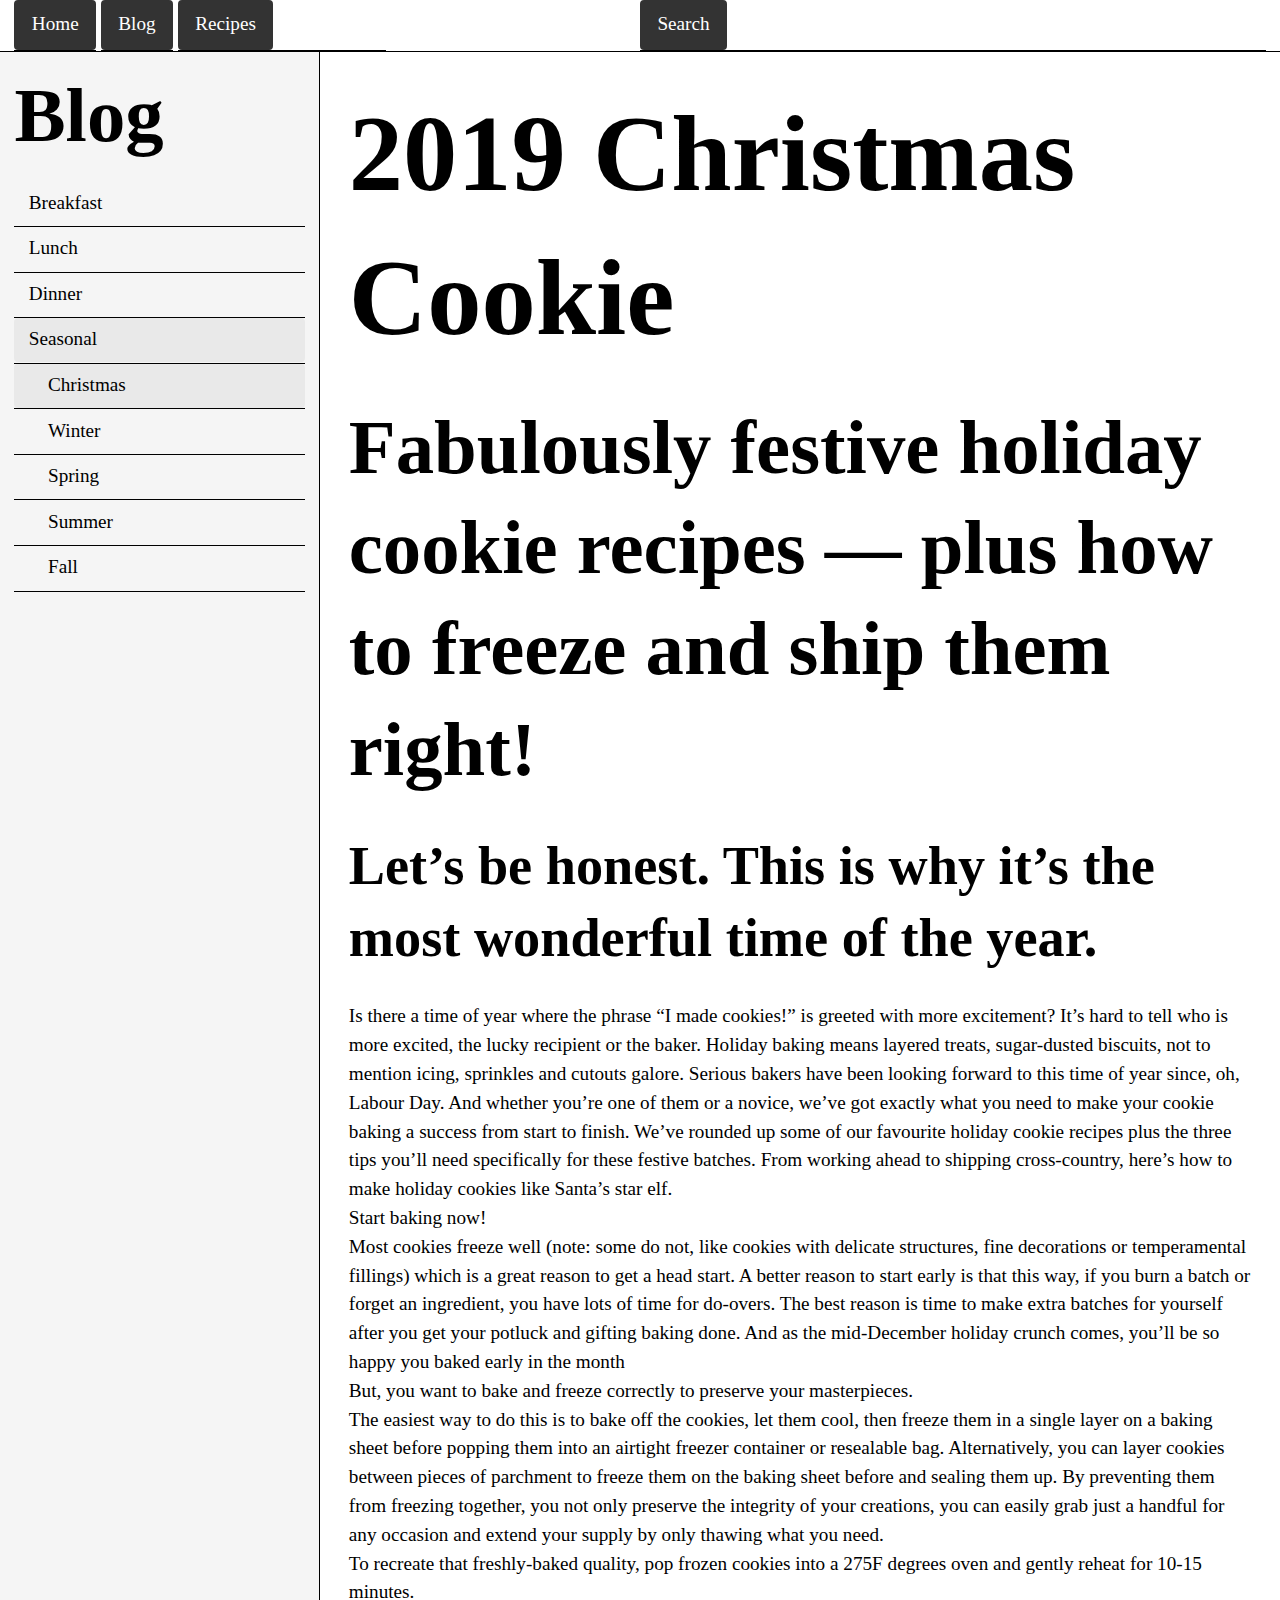
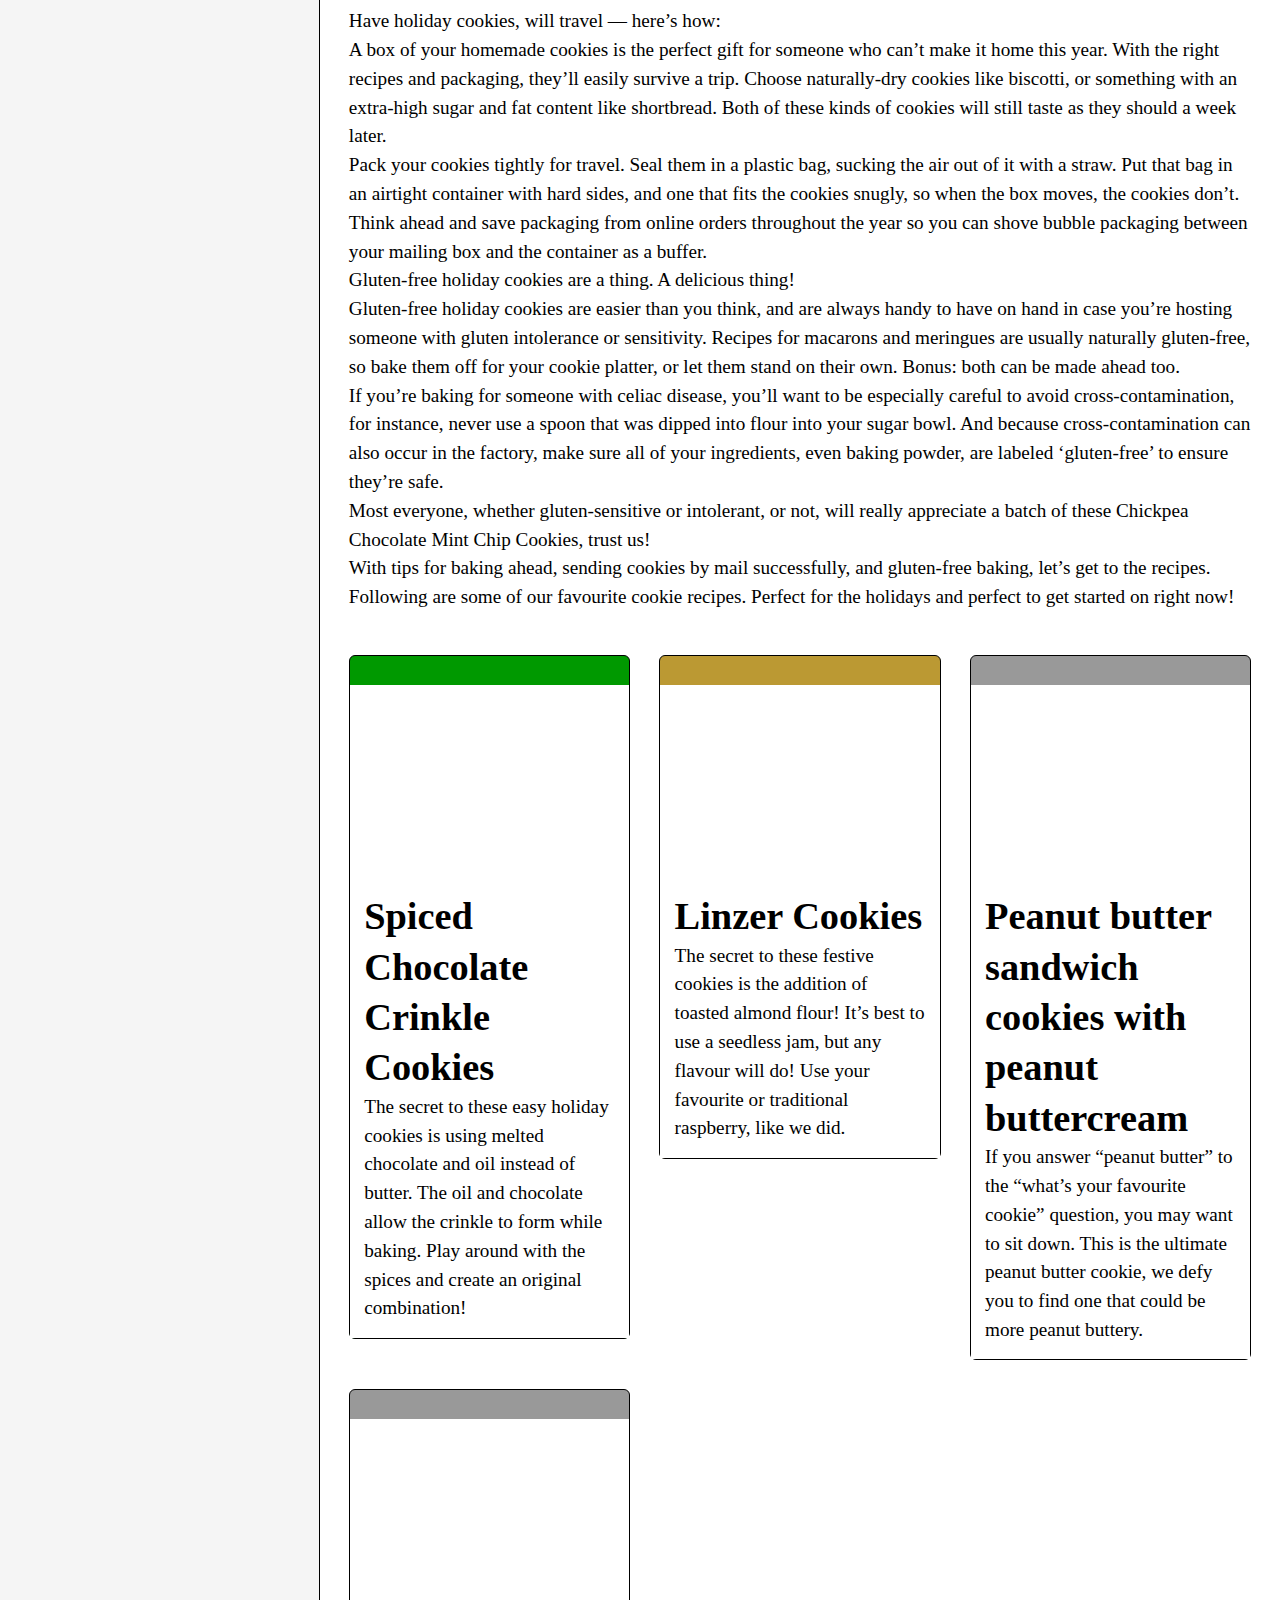
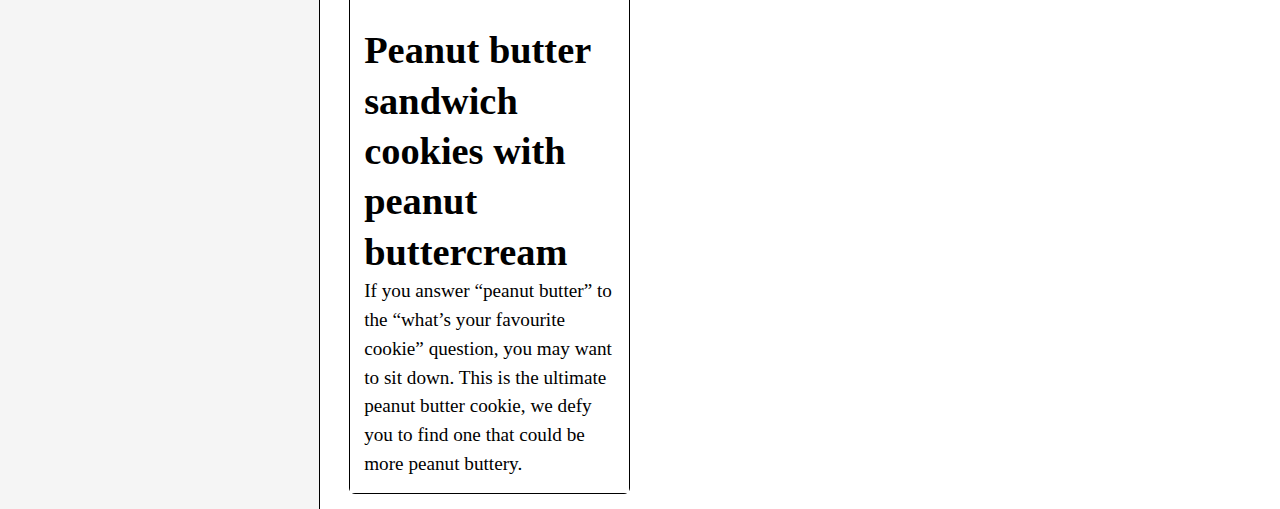
==== index.html @ 5e2e0b7c "Create base css and html" ====
<!DOCTYPE html>
<html lang="en" dir="ltr">
<head>
  <meta charset="utf-8">
  <title>The Ultimate Cooking How To Guide for Dummies v.3</title>
  <meta name="viewport" content="width=device-width,initial-scale=1">
  <link href="css/modules.css" rel="stylesheet">
  <link href="css/grid.css" rel="stylesheet">
  <link href="css/type.css" rel="stylesheet">
  <link href="css/main.css" rel="stylesheet">
</head>
<body>

  <header>
    <nav class="gutter-1-2">
      <div class="grid">
        <ul class="unit l-1-2 list-group list-group-inline push-none">
          <li class="home"><a href="#" class="btn">Home</a></li>
          <li class="blog"><a href="#" class="btn">Blog</a></li>
          <li class="unit l-1-3 recipes"><a href="#" class="btn">Recipes</a></li>
        </ul>
        <ul class="unit list-group l-1-2 push-none">
          <li><a href="#" class="btn">Search</a></li>
        </ul>
      </div>
    </nav>
  </header>

  <main>
    <div class="grid">
      <div class="unit m-1-4 l-1-4 side-Nav">
        <h2 class="island-1-2 push-none">Blog</h2>
        <ol class="gutter-1-2 list-group">
          <li class=""><a href="#" class="btn btn-ghost">Breakfast</a></li>
          <li class=""><a href="#" class="btn btn-ghost">Lunch</a></li>
          <li class=""><a href="#" class="btn btn-ghost">Dinner</a></li>
          <li class=""><a href="#" class="btn btn-ghost selected">Seasonal</a></li>
          <li class="no-line"><ol class="list-group">
            <li><a href="#" class="btn btn-ghost selected"><p class="sub-1 push-none">Christmas</p></a></li>
            <li><a href="#" class="btn btn-ghost"><p class="sub-1 push-none">Winter</p></a></li>
            <li><a href="#" class="btn btn-ghost"><p class="sub-1 push-none">Spring</p></a></li>
            <li><a href="#" class="btn btn-ghost"><p class="sub-1 push-none">Summer</p></a></li>
            <li><a href="#" class="btn btn-ghost"><p class="sub-1 push-none">Fall</p></a></li>
          </ol></li>
        </ol>
      </div>
      <div class="unit m-3-4 l-3-4 content">
        <div class="banner">
          <img src="" alt="">
          <div class="gutter">
            <h1 class="">2019 Christmas Cookie</h1>
            <h2>Fabulously festive holiday cookie recipes — plus how to freeze and ship them right!</h2>
            <h3>Let’s be honest. This is why it’s the most wonderful time of the year.</h3>
            <p>Is there a time of year where the phrase “I made cookies!” is greeted with more excitement? It’s hard to tell who is more excited, the lucky recipient or the baker. Holiday baking means layered treats, sugar-dusted biscuits, not to mention icing, sprinkles and cutouts galore. Serious bakers have been looking forward to this time of year since, oh, Labour Day. And whether you’re one of them or a novice, we’ve got exactly what you need to make your cookie baking a success from start to finish. We’ve rounded up some of our favourite holiday cookie recipes plus the three tips you’ll need specifically for these festive batches. From working ahead to shipping cross-country, here’s how to make holiday cookies like Santa’s star elf.</br>
            Start baking now!</br>
            Most cookies freeze well (note: some do not, like cookies with delicate structures, fine decorations or temperamental fillings) which is a great reason to get a head start. A better reason to start early is that this way, if you burn a batch or forget an ingredient, you have lots of time for do-overs. The best reason is time to make extra batches for yourself after you get your potluck and gifting baking done. And as the mid-December holiday crunch comes, you’ll be so happy you baked early in the month</br>
            But, you want to bake and freeze correctly to preserve your masterpieces.</br>
            The easiest way to do this is to bake off the cookies, let them cool, then freeze them in a single layer on a baking sheet before popping them into an airtight freezer container or resealable bag. Alternatively, you can layer cookies between pieces of parchment to freeze them on the baking sheet before and sealing them up. By preventing them from freezing together, you not only preserve the integrity of your creations, you can easily grab just a handful for any occasion and extend your supply by only thawing what you need.</br>
            To recreate that freshly-baked quality, pop frozen cookies into a 275F degrees oven and gently reheat for 10-15 minutes.</br>
            Have holiday cookies, will travel — here’s how:</br>
            A box of your homemade cookies is the perfect gift for someone who can’t make it home this year. With the right recipes and packaging, they’ll easily survive a trip. Choose naturally-dry cookies like biscotti, or something with an extra-high sugar and fat content like shortbread. Both of these kinds of cookies will still taste as they should a week later.</br>
            Pack your cookies tightly for travel. Seal them in a plastic bag, sucking the air out of it with a straw. Put that bag in an airtight container with hard sides, and one that fits the cookies snugly, so when the box moves, the cookies don’t. Think ahead and save packaging from online orders throughout the year so you can shove bubble packaging between your mailing box and the container as a buffer.</br>
            Gluten-free holiday cookies are a thing. A delicious thing!</br>
            Gluten-free holiday cookies are easier than you think, and are always handy to have on hand in case you’re hosting someone with gluten intolerance or sensitivity. Recipes for macarons and meringues are usually naturally gluten-free, so bake them off for your cookie platter, or let them stand on their own. Bonus: both can be made ahead too.</br>
            If you’re baking for someone with celiac disease, you’ll want to be especially careful to avoid cross-contamination, for instance, never use a spoon that was dipped into flour into your sugar bowl. And because cross-contamination can also occur in the factory, make sure all of your ingredients, even baking powder, are labeled ‘gluten-free’ to ensure they’re safe.</br>
            Most everyone, whether gluten-sensitive or intolerant, or not, will really appreciate a batch of these Chickpea Chocolate Mint Chip Cookies, trust us!</br>
            With tips for baking ahead, sending cookies by mail successfully, and gluten-free baking, let’s get to the recipes. Following are some of our favourite cookie recipes. Perfect for the holidays and perfect to get started on right now!</p>

          </div>
        </div>
        <div class="gutter-1-2 grid">

          <div class="unit l-1-3">
            <div class="island-1-2">
            <a href="#" class="push-none">
              <div class="pad-t vegan">
                <div class="card island-1-2">
                  <div class="card-image chop">
                    <img class="img-flex" src="images/dipped.jpg" alt="">
                  </div>
                  <h4 class="push-none">Spiced Chocolate Crinkle Cookies</h4>
                  <p class="push-none">The secret to these easy holiday cookies is using melted chocolate and oil instead of butter. The oil and chocolate allow the crinkle to form while baking. Play around with the spices and create an original combination!</p>
                </div>
              </div>
            </a>
          </div>
        </div>

          <div class="unit l-1-3">
            <div class="island-1-2 valign-top">
            <a href="#" class="push-none">
              <div class="pad-t gluten">
                <div class="card island-1-2">
                  <div class="card-image chop">
                    <img class="img-flex" src="images/dipped.jpg" alt="">
                  </div>
                  <h4 class="push-none">Linzer Cookies</h4>
                  <p class="push-none">The secret to these festive cookies is the addition of toasted almond flour! It’s best to use a seedless jam, but any flavour will do! Use your favourite or traditional raspberry, like we did.</p>
                </div>
              </div>
            </a>
          </div>
        </div>

          <div class="unit l-1-3">
            <div class="island-1-2 valign-top">
              <a href="#" class="push-none">
                <div class="pad-t normal">
                  <div class="card island-1-2">
                    <div class="card-image chop">
                      <img class="img-flex" src="images/dipped.jpg" alt="">
                    </div>
                    <h4 class="push-none">Peanut butter sandwich cookies with peanut buttercream</h4>
                    <p class="push-none">If you answer “peanut butter” to the “what’s your favourite cookie” question, you may want to sit down. This is the ultimate peanut butter cookie, we defy you to find one that could be more peanut buttery.</p>
                  </div>
                </div>
              </a>
            </div>
          </div>

          <div class="unit l-1-3">
            <div class="island-1-2 valign-top">
              <a href="#" class="push-none">
                <div class="pad-t normal">
                  <div class="card island-1-2">
                    <div class="card-image chop">
                      <img class="img-flex" src="images/dipped.jpg" alt="">
                    </div>
                    <h4 class="push-none">Peanut butter sandwich cookies with peanut buttercream</h4>
                    <p class="push-none">If you answer “peanut butter” to the “what’s your favourite cookie” question, you may want to sit down. This is the ultimate peanut butter cookie, we defy you to find one that could be more peanut buttery.</p>
                  </div>
                </div>
              </a>
            </div>
          </div>

          </div>
        </div>
      </div>

      <section class="">

      </section>
    </main>

    <footer>

    </footer>

  </body>
  </html>
---- css/modules.css ----
/*
 * Modulifier || Code released under the UNLICENSE
 * Code under other copyrights & licenses listed below.
 * https://modulifier.web-dev.tools/#responsive;images;list-group;embed;media-object;icons;hidden;positioning;nice-lists;forms;buttons;accessibility;print
 */

@-moz-viewport { width: device-width; scale: 1; }
@-ms-viewport { width: device-width; scale: 1; }
@-o-viewport { width: device-width; scale: 1; }
@-webkit-viewport { width: device-width; scale: 1; }
@viewport { width: device-width; scale: 1; }

html {
  box-sizing: border-box;
  -moz-text-size-adjust: 100%;
  -ms-text-size-adjust: 100%;
  -webkit-text-size-adjust: 100%;
  text-size-adjust: 100%;
}

*, *::before, *::after {
  box-sizing: inherit;
}

body {
  margin: 0;
}

article,
aside,
details,
figcaption,
figure,
footer,
header,
main,
menu,
nav,
section,
summary {
  display: block;
}

audio,
canvas,
progress,
video {
  display: inline-block;
  vertical-align: baseline;
}

template {
  display: none;
}

details {
  cursor: pointer;
}

audio:not([controls]) {
  display: none;
  height: 0;
}

a,
area,
button,
input,
label,
select,
textarea,
[tabindex] {
  -ms-touch-action: manipulation;
  touch-action: manipulation;
}

img {
  border: 0;
}

.img-flex,
.img-flex img {
  display: block;
  width: 100%;
}

svg {
  fill: currentColor;
}

svg:not(:root) {
  overflow: hidden;
}

svg.img-flex {
  width: 100%;
  height: 100%;
}

.image-replacement, .ir {
  overflow: hidden;
  direction: ltr;
  text-align: left;
  text-indent: 100%;
  white-space: nowrap;
}

.list-group, .list-group-inline, .list-group--inline {
  padding-left: 0;
  list-style-type: none;
}

.list-group > dd {
  margin-left: 0;
}

.list-group-inline::before,
.list-group-inline::after,
.list-group--inline::before,
.list-group--inline::after {
  content: "";
  display: table;
}

.list-group-inline::after,
.list-group--inline::after {
  clear: both;
}

.list-group-inline > li,
.list-group--inline > li {
  display: inline-block;
}

.list-group-inline > dt,
.list-group--inline > dt {
  clear: left;
  float: left;
  width: 11em;
}

.list-group-inline > dd,
.list-group--inline > dd {
  float: left;
  min-width: 12em;
}

.embed {
  margin-left: 0;
  margin-right: 0;
  overflow: hidden;
  position: relative;
  width: 100%;
}

.embed-1by1, .embed--1by1 {
  padding-top: 100%; /* Square */
}

.embed-4by3, .embed--4by3 {
  padding-top: 75%; /* Traditional TV/computer screens */
}

.embed-iso216, .embed--iso216 {
  padding-top: 70.92%; /* A-standard paper sizes */
}

.embed-3by2, .embed--3by2 {
  padding-top: 66.6%; /* Classic 35 mm film & most digital photos, landscape */
}

.embed-2by3, .embed--2by3 {
  padding-top: 150%; /* Classic 35 mm film & most digital photos, portrait */
}

.embed-golden, .embed--golden {
  padding-top: 61.8%; /* The Golden Ratio */
}

.embed-16by9, .embed--16by9 {
  padding-top: 56.25%; /* HD TV */
}

.embed-185by100, .embed--185by100 {
  padding-top: 54.05%; /* Common widescreen cinema */
}

.embed-24by10, .embed--24by10 {
  padding-top: 41.667%; /* Widescreen cinema: 2.4:1 */
}

.embed-3by1, .embed--3by1 {
  padding-top: 33.3333%; /* Panorama photos */
}

.embed-4by1, .embed--4by1 {
  padding-top: 25%; /* Polyvision */
}

.embed-5by1, .embed--5by1 {
  padding-top: 20%; /* Really wide... */
}

.embed-item, .embed__item {
  min-height: 100%;
  left: 0;
  position: absolute;
  top: 0;
  width: 100%;
}

.media {
  overflow: hidden;
}

.media-img, .media__img {
  float: left;
}

.media-img-reversed, .media__img--reversed {
  float: right;
}

.media-img-stacked, .media__img--stacked {
  float: none;
}

.media-body, .media__body {
  overflow: hidden;
  min-width: 12em; /* Slightly less than 200px, responsiveness built in */
}

.icon {
  display: inline-block;
  position: relative;
  background: transparent none no-repeat center center;
  background-size: contain;
  vertical-align: middle;
}

.i-16, .i--16 {
  height: 16px;
  width: 16px;
}

.i-18, .i--18 {
  height: 18px;
  width: 18px;
}

.i-20, .i--20 {
  height: 20px;
  width: 20px;
}

.i-24, .i--24 {
  height: 24px;
  width: 24px;
}

.i-32, .i--32 {
  height: 32px;
  width: 32px;
}

.i-48, .i--48 {
  height: 48px;
  width: 48px;
}

.i-64, .i--64 {
  height: 64px;
  width: 64px;
}

.i-96, .i--96 {
  height: 96px;
  width: 96px;
}

.i-128, .i--128 {
  height: 128px;
  width: 128px;
}

.i-192, .i--192 {
  height: 192px;
  width: 192px;
}

.i-256, .i--256 {
  height: 256px;
  width: 256px;
}

.icon img,
.icon svg {
  left: 0;
  height: 100%;
  position: absolute;
  top: 0;
  width: 100%;
  fill: currentColor;
}

.icon-label {
  vertical-align: middle;
}

.icon-link,
.icon-link:focus,
.icon-link:hover {
  text-decoration: none;
}

[hidden], .hidden {
  /* stylelint-disable declaration-no-important */
  display: none !important;
  visibility: hidden !important;
  /* stylelint-enable */
}

.visually-hidden {
  height: 1px;
  margin: -1px;
  overflow: hidden;
  padding: 0;
  position: absolute;
  width: 1px;
  border: 0;
  clip: rect(0 0 0 0);
  clip-path: inset(50%);
}

.visually-hidden.focusable:active, .visually-hidden.focusable:focus {
  height: auto;
  margin: 0;
  overflow: visible;
  position: static;
  width: auto;
  clip: auto;
  clip-path: none;
}

.invisible {
  visibility: hidden;
}

.chop,
.crop {
  overflow: hidden;
}

.truncate {
  max-width: 100%;
  overflow: hidden;
  width: 100%;
  text-overflow: ellipsis;
  white-space: nowrap;
}

.scrollable {
  max-width: 100%;
  overflow-x: auto;
  overflow-y: hidden;
  -webkit-overflow-scrolling: touch;
}

.flex-row {
  display: -webkit-flex;
  display: -ms-flexbox;
  display: flex;
}

.flex-justify {
  -webkit-justify-content: space-between;
  -ms-flex-pack: space-between;
  justify-content: space-between;
}

.flex-align-center {
  -webkit-align-items: center;
  -ms-flex-align: center;
  align-items: center;
}

.center-text,
.center-flow {
  text-align: center;
}

.center-block {
  margin-left: auto;
  margin-right: auto;
}

.no-auto-margins,
.not-centered {
  /* stylelint-disable declaration-no-important */
  margin-left: 0 !important;
  margin-right: 0 !important;
  /* stylelint-enable */
}

.center-content,
.center-content-vertical,
.center-contents,
.center-contents-vertical {
  display: -webkit-flex;
  display: -ms-flexbox;
  display: flex;
  -webkit-justify-content: center;
  -ms-flex-pack: center;
  justify-content: center;
  -webkit-align-items: center;
  -ms-flex-align: center;
  align-items: center;
  -webkit-align-content: center;
  -ms-flex-line-pack: center;
  align-content: center;
  -webkit-flex-direction: column wrap;
  -ms-flex-direction: column wrap;
  flex-flow: column wrap;
}

.center-content-start,
.center-content-vertical-start,
.center-contents-start,
.center-contents-vertical-start {
  display: -webkit-flex;
  display: -ms-flexbox;
  display: flex;
  -webkit-justify-content: center;
  -ms-flex-pack: center;
  justify-content: center;
  -webkit-flex-direction: column wrap;
  -ms-flex-direction: column wrap;
  flex-flow: column wrap;
}

.center-content-horizontal,
.center-contents-horizontal {
  display: -webkit-flex;
  display: -ms-flexbox;
  display: flex;
  -webkit-justify-content: center;
  -ms-flex-pack: center;
  justify-content: center;
  -webkit-align-items: center;
  -ms-flex-align: center;
  align-items: center;
  -webkit-align-content: center;
  -ms-flex-line-pack: center;
  align-content: center;
  -webkit-flex-direction: row wrap;
  -ms-flex-direction: row wrap;
  flex-flow: row wrap;
}

.clearfix::after {
  content: " ";
  display: block;
  clear: both;
}

.left {
  float: left;
}

.right {
  float: right;
}

.inline {
  display: inline;
}

.block {
  display: block;
}

.inline-block, .ib {
  display: inline-block;
}

.valign-top {
  vertical-align: top;
}

.valign-bottom {
  vertical-align: bottom;
}

.valign-middle {
  vertical-align: middle;
}

.fixed {
  position: fixed;
}

.relative {
  position: relative;
}

[class*="pin-"],
.absolute {
  position: absolute;
}

.static {
  position: static;
}

.zindex-1 {
  z-index: 1;
}

.zindex-2 {
  z-index: 2;
}

.zindex-3 {
  z-index: 3;
}

.zindex-1000 {
  z-index: 1000;
}

.pin-top-left,
.pin-left-top,
.pin-tl,
.pin-lt {
  top: 0;
  left: 0;
}

.pin-top-right,
.pin-right-top,
.pin-tr,
.pin-rt {
  top: 0;
  right: 0;
}

.pin-bottom-left,
.pin-left-bottom,
.pin-bl,
.pin-lb {
  bottom: 0;
  left: 0;
}

.pin-bottom-right,
.pin-right-bottom,
.pin-br,
.pin-rb {
  bottom: 0;
  right: 0;
}

.pin-top-center,
.pin-center-top,
.pin-tc,
.pin-ct {
  left: 50%;
  top: 0;
  transform: translateX(-50%);
}

.pin-bottom-center,
.pin-center-bottom,
.pin-bc,
.pin-cb {
  bottom: 0;
  left: 50%;
  transform: translateX(-50%);
}

.pin-center-left,
.pin-left-center,
.pin-cl,
.pin-lc {
  left: 0;
  top: 50%;
  transform: translateY(-50%);
}

.pin-center-right,
.pin-right-center,
.pin-cr,
.pin-rc {
  right: 0;
  top: 50%;
  transform: translateY(-50%);
}

.pin-center, .pin-c {
  left: 50%;
  top: 50%;
  transform: translate(-50%, -50%);
}

.width-quarter, .w-1-4 {
  width: 25%;
}

.width-half, .w-1-2 {
  width: 50%;
}

.width-full, .w-1 {
  width: 100%;
}

.height-quarter, .h-1-4 {
  height: 25%;
}

.height-half, .h-1-2 {
  height: 50%;
}

.height-full, .h-1 {
  height: 100%;
}

.height-win-quarter, .h-w-1-4 {
  height: 25vh;
  max-height: 46em;
}

.height-win-half, .h-w-1-2 {
  height: 50vh;
  max-height: 46em;
}

.height-win-full, .h-w-1 {
  height: 100vh;
  max-height: 46em;
}

ul {
  list-style-type: none;
}

ul > li::before {
  content: "·";
  float: left;
  margin-left: -1.6em;
  width: 1.3em;
  text-align: right;
}

ol {
  counter-reset: ol-simple-numbers;
  list-style-type: none;
}

ol > li::before {
  float: left;
  margin-left: -1.6em;
  width: 1.3em;
  counter-increment: ol-simple-numbers;
  content: counter(ol-simple-numbers);
  text-align: right;
}

.list-group > li::before,
.list-group-inline > li::before,
.list-group--inline > li::before {
  content: none;
}

/* stylelint-disable no-descending-specificity */

/*
 * (c) Nicolas Gallagher and Jonathan Neal of Normalize.css || MIT License
 *     https://necolas.github.io/normalize.css/
 */

button,
input,
optgroup,
select,
textarea {
  color: inherit;
  font: inherit;
  margin: 0;
}

button,
input {
  overflow: visible;
}

button,
select {
  text-transform: none;
}

button,
html [type="button"],
[type="reset"],
[type="submit"] {
  -webkit-appearance: button;
  cursor: pointer;
}

button[disabled],
html input[disabled] {
  cursor: default;
}

button::-moz-focus-inner,
input::-moz-focus-inner {
  border: 0;
  padding: 0;
}

[type="checkbox"],
[type="radio"] {
  opacity: 0;
  position: absolute;
  height: 1px;
  width: 1px;
}

[type="number"]::-webkit-inner-spin-button,
[type="number"]::-webkit-outer-spin-button {
  height: auto;
}

[type="search"]::-webkit-search-cancel-button,
[type="search"]::-webkit-search-decoration {
  -webkit-appearance: none;
}

fieldset {
  padding-left: 0;
  padding-right: 0;

  border: 0;
  border-top: 2px solid #666;
}

legend {
  color: inherit;
  display: table;
  max-width: 100%;
  padding: 0 .3em 0 0;
  white-space: normal;

  border: 0;

  font-weight: bold;
}

optgroup {
  font-weight: bold;
}

::-webkit-input-placeholder {
  color: inherit;
  opacity: .54;
}

::-webkit-file-upload-button {
  -webkit-appearance: button;
  font: inherit;
}

/* End Normalize.css code */

label,
.label-block {
  display: block;
  cursor: pointer;
}

[type="checkbox"] + label,
[type="radio"] + label,
.label-inline {
  display: inline-block;
}

input:not([type]),
[type="text"],
[type="number"],
[type="search"],
[type="url"],
[type="email"],
[type="password"],
[type="tel"],
[type="datetime-local"],
[type="month"],
[type="week"],
[type="date"],
[type="time"],
[type="range"],
select,
textarea {
  -moz-appearance: none;
  -webkit-appearance: none;
  appearance: none;
}

input,
textarea {
  display: block;
  width: 100%;

  background-color: #fff;
  border: 2px solid #666;
  border-radius: 0;
}

label {
  vertical-align: middle;
}

textarea {
  max-width: 100%;
  min-height: 4em;
  overflow: auto;
}

[type="color"] {
  display: inline-block;
  width: 2em;
}

select {
  display: block;
  width: 100%;

  background-image: url("data:image/svg+xml,%3Csvg xmlns='http://www.w3.org/2000/svg' width='256' height='256' viewBox='0 0 256 256'%3E%3Cpath fill='none' stroke='%23000' stroke-miterlimit='10' stroke-width='70' d='M36.3 82.1l91.9 91.8 91.5-91.8'/%3E%3C/svg%3E");
  background-repeat: no-repeat;
  background-position: calc(100% - .4em) center;
  background-size: 18px auto;
  background-color: #fff;
  border: 2px solid #666;
  border-radius: 0;
}

[type="checkbox"] + label::before {
  content: " ";
  display: inline-block;
  height: 1.8em;
  margin-right: .3em;
  position: relative;
  vertical-align: middle;
  top: -.1em;
  width: 1.8em;

  background-color: #fff;
  background-size: cover;
  border: 2px solid #666;

  line-height: inherit;
}

[type="checkbox"]:checked + label::before {
  background-image: url("data:image/svg+xml,%3Csvg xmlns='http://www.w3.org/2000/svg' width='256' height='256' viewBox='0 0 256 256'%3E%3Cpath fill='none' stroke='%23000' stroke-miterlimit='10' stroke-width='50' d='M49.9 130.1l50.8 50.7L206.1 75.2'/%3E%3C/svg%3E");
}

[type="checkbox"]:focus + label::before {
  outline: 3px solid #000;
  z-index: 1000;
}

[type="radio"] + label::before {
  content: " ";
  display: inline-block;
  height: 1.8em;
  margin-right: .3em;
  position: relative;
  vertical-align: middle;
  top: -.1em;
  width: 1.8em;

  background-color: #fff;
  background-size: cover;
  border: 2px solid #666;
  border-radius: 50%;

  line-height: inherit;
}

[type="radio"]:checked + label::before {
  background-image: url("data:image/svg+xml,%3Csvg xmlns='http://www.w3.org/2000/svg' width='256' height='256' viewBox='0 0 256 256'%3E%3Ccircle cx='128' cy='128' r='70.4'/%3E%3C/svg%3E");
}

[type="radio"]:focus + label::before,
[type="radio"] + label:focus::before {
  box-shadow: 0 0 0 3px #000;
  z-index: 1000;
}

[type="range"] {
  border: 0;
  background-color: #fff;
}

[type="range"]::-webkit-slider-runnable-track {
  height: 6px;

  -webkit-appearance: none;
  appearance: none;
  background-color: #ccc;
  border: 0;
  border-radius: 3px;
}

[type="range"]:active::-webkit-slider-runnable-track {
  background-color: #ccc;
}

[type="range"]::-moz-range-track {
  height: 6px;

  -moz-appearance: none;
  appearance: none;
  background-color: #ccc;
  border: 0;
  border-radius: 3px;
}

[type="range"]:active::-moz-range-track {
  background-color: #ccc;
}

[type="range"]::-ms-track {
  height: 6px;

  -ms-appearance: none;
  appearance: none;
  background-color: #ccc;
  border: 0;
  border-radius: 3px;
}

[type="range"]:active::-ms-track {
  background-color: #ccc;
}

[type="range"]::-webkit-slider-thumb {
  margin-top: -4px;
  height: 16px;
  width: 16px;

  -webkit-appearance: none;
  appearance: none;
  background-color: #000;
  border: none;
  border-radius: 50%;
}

[type="range"]:hover::-webkit-slider-thumb {
  background-color: #000;
}

[type="range"]:active::-webkit-slider-thumb {
  background-color: #000;
}

[type="range"]::-moz-range-thumb {
  margin-top: -4px;
  height: 16px;
  width: 16px;

  -webkit-appearance: none;
  appearance: none;
  background-color: #000;
  border: none;
  border-radius: 50%;
}

[type="range"]:hover::-moz-range-thumb {
  background-color: #000;
}

[type="range"]:active::-moz-range-thumb {
  background-color: #000;
}

[type="range"]::-ms-thumb {
  margin-top: -4px;
  height: 16px;
  width: 16px;

  -webkit-appearance: none;
  appearance: none;
  background-color: #000;
  border: none;
  border-radius: 50%;
}

[type="range"]:hover::-ms-thumb {
  background-color: #000;
}

[type="range"]:active::-ms-thumb {
  background-color: #000;
}

[type="checkbox"].hide-custom-input + label::before,
[type="checkbox"] + .hide-custom-input::before,
[type="radio"].hide-custom-input + label::before,
[type="radio"] + .hide-custom-input::before {
  content: none;
  display: none;
}

/* stylelint-enable */

.link-box {
  display: block;
  text-decoration: none;
}

/* stylelint-disable no-descending-specificity */

button,
.btn {
  cursor: pointer;
  display: inline-block;
  margin: 0;
  overflow: visible;
  padding: .375em .75em .42em;
  -webkit-appearance: none;
  -moz-appearance: none;
  appearance: none;
  background-color: #333;
  border-radius: 4px;
  border: 3px solid #333;
  color: #fff;
  font: inherit;
  text-decoration: none;
  text-transform: none;
}

button::-moz-focus-inner {
  border: 0;
  padding: 0;
}

/* stylelint-enable */

button:focus,
button:hover,
.btn:focus,
.btn:hover {
  background-color: #000;
  border-color: #000;
  color: #fff;
}

button[disabled] {
  cursor: default;
}

.btn-light, .btn--light {
  background-color: #e2e2e2;
  border-color: #e2e2e2;
  color: #000;
}

.btn-light:focus,
.btn-light:hover,
.btn--light:focus,
.btn--light:hover {
  background-color: #666;
  border-color: #666;
  color: #fff;
}

.btn-ghost,
.btn--ghost {
  background-color: transparent;
  border-color: #333;
  color: #000;
}

.btn-ghost:focus,
.btn-ghost:hover,
.btn--ghost:focus,
.btn--ghost:hover {
  background-color: #e2e2e2;
  border-color: #000;
  color: #000;
}

.btn-link {
  display: inline;
  padding: 0;
  background-color: transparent;
  border-radius: 0;
  border: 0;
  color: inherit;
}

.btn-link:focus,
.btn-link:hover {
  background-color: transparent;
  color: inherit;
}

a:hover, a:active {
  outline: none;
}

a:focus,
[tabindex="0"]:focus,
details:focus,
summary:focus,
input:focus,
textarea:focus,
button:focus,
select:focus {
  outline: 3px solid #000;
  outline-offset: 0;
}

a:focus, [tabindex="0"]:focus {
  outline-offset: 3px;
}

.skip-links {
  margin: 0;
  padding: 0;
  list-style-type: none;
}

.skip-links > li::before {
  content: none; /* Remove the bullets if nice lists is selected */
}

.skip-links a,
.skip-links button {
  padding: .5em .75em;
  position: absolute;
  top: -10em;
  z-index: 10000; /* To make sure they're always on top */
  background-color: #000;
  border: 0;
  color: #fff;
  font-size: 1.125rem;
  font-weight: bold;
  text-decoration: none;
}

.skip-links a:focus,
.skip-links button:focus {
  outline-offset: 3px;
  top: 0;
}

[aria-busy="true"] {
  cursor: progress;
}

[aria-controls] {
  cursor: pointer;
}

[aria-disabled] {
  cursor: default;
}

.print-only {
  display: none;
  visibility: hidden;
}

.page-break-before {
  page-break-before: always;
}

.page-break-after {
  page-break-after: always;
}

.no-page-break-inside {
  page-break-inside: avoid;
}

@media print {

  /* stylelint-disable declaration-no-important */

  .no-print {
    display: none !important;
    visibility: hidden !important;
  }

  .print-only,
  .force-print {
    display: block !important;
    visibility: visible !important;
  }

  /* stylelint-enable */

  .visually-hidden.force-print {
    height: auto;
    margin: 0;
    overflow: visible;
    padding: 0;
    position: static;
    width: auto;
    border: 0;
    clip: initial;
    clip-path: none;
  }

  /*
   * (c) Fabien Sa || MIT License
   *     http://bafs.github.io/Gutenberg/
   */

  table,
  blockquote,
  pre,
  code,
  figure,
  li,
  hr,
  ul,
  ol,
  a,
  tr {
    page-break-inside: avoid;
  }

  h1, h2, h3, h4, h5, h6, p, a {
    orphans: 3;
    widows: 3;
  }

  h1,
  h2,
  h3,
  h4,
  h5,
  h6 {
    page-break-after: avoid;
    page-break-inside: avoid;
  }

  h1 + p,
  h2 + p,
  h3 + p,
  h4 + p,
  h5 + p,
  h6 + p {
    page-break-before: avoid;
  }

  img {
    page-break-after: auto;
    page-break-before: auto;
    page-break-inside: avoid;
  }

  /* stylelint-disable declaration-no-important */

  pre {
    white-space: pre-wrap !important;
    word-wrap: break-word;
  }

  /* stylelint-enable */

  /* End Gutenberg code */

  /*
   * (c) HTML5 Boilerplate || MIT License
   *     https://html5boilerplate.com/
   */

  /* stylelint-disable declaration-no-important */

  *, *::before, *::after, *::first-letter, *::first-line {
    background: none transparent !important;
    color: #000 !important;
    box-shadow: none !important;
    text-shadow: none !important;
  }

  /* stylelint-enable */

  a, a:visited {
    text-decoration: underline;
  }

  a[href]::after {
    content: " (" attr(href) ")";
  }

  abbr[title]::after {
    content: " (" attr(title) ")";
  }

  a[href^="#"]::after,
  a[href^="javascript:"]::after,
  a.no-print-href::after,
  a.href-no-print::after {
    content: "";
  }

  thead {
    display: table-header-group;
  }

  /* End HTML5 Boilerplate code */

}
---- css/grid.css ----
/*
  Gridifier || Code released under the UNLICENSE
  https://gridifier.web-dev.tools/#xs,4,0,0,0;s,4,25,0,0;m,4,38,1,1;l,4,60,1,1
*/

.grid {
  margin: 0;
  padding: 0;
  letter-spacing: -.31em;
  text-rendering: optimizeSpeed;
  display: -webkit-flex;
  display: -ms-flexbox;
  display: flex;
  -webkit-flex-flow: row wrap;
  -ms-flex-flow: row wrap;
  flex-flow: row wrap;
}

.grid-bottom {
  -webkit-align-items: flex-end;
  -ms-align-items: flex-end;
  align-items: flex-end;
}

.grid-middle {
  -webkit-align-items: center;
  -ms-align-items: center;
  align-items: center;
}

.grid-stretch {
  -webkit-align-items: stretch;
  -ms-align-items: stretch;
  align-items: stretch;
}

.opera-only :-o-prefocus,
.grid {
  word-spacing: -.43em;
}

.unit {
  letter-spacing: normal;
  text-rendering: auto;
  vertical-align: top;
  word-spacing: normal;
  display: inline-block;
  visibility: visible;
}

.grid-bottom .unit {
  vertical-align: bottom;
}

.grid-middle .unit {
  vertical-align: middle;
}

[class*="unit-push-"],
[class*="unit-pull-"] {
  position: relative;
}

.unit-content-distribute {
  display: -ms-flexbox;
  display: -webkit-flex;
  display: flex;
  -ms-flex-direction: column;
  -webkit-flex-direction: column;
  flex-direction: column;
  -ms-flex-pack: justify;
  -webkit-justify-content: space-between;
  justify-content: space-between;
}

.unit-content-center,
.unit-content-center-vertical {
  display: -webkit-flex;
  display: -ms-flexbox;
  display: flex;
  -webkit-justify-content: center;
  -ms-flex-pack: center;
  justify-content: center;
  -webkit-align-items: center;
  -ms-flex-align: center;
  align-items: center;
  -webkit-align-content: center;
  -ms-flex-line-pack: center;
  align-content: center;
  -webkit-flex-direction: column wrap;
  -ms-flex-direction: column wrap;
  flex-flow: column wrap;
}

.unit-content-center-horizontal {
  display: -webkit-flex;
  display: -ms-flexbox;
  display: flex;
  -webkit-justify-content: center;
  -ms-flex-pack: center;
  justify-content: center;
  -webkit-align-items: center;
  -ms-flex-align: center;
  align-items: center;
  -webkit-align-content: center;
  -ms-flex-line-pack: center;
  align-content: center;
  -webkit-flex-direction: row wrap;
  -ms-flex-direction: row wrap;
  flex-flow: row wrap;
}

.content-fill,
.content-stretch {
  -ms-flex-grow: 2;
  -webkit-flex-grow: 2;
  flex-grow: 2;
  max-width: 100%; /* @bugfix: IE 10, 11 */
}

.content-shrink {
  -ms-align-self: center;
  -webkit-align-self: center;
  align-self: center;
}

.unit-xs-hidden,
.xs-0 {
  display: none;
  visibility: hidden;
}

.unit-xs-centered {
  margin: 0 auto;
}

.unit-xs-1,
.xs-1 {
  display: block;
  visibility: visible;
  width: 100%;
}

.unit-xs-1-2,
.xs-1-2 {
  width: 50%;
}

.unit-xs-1-3,
.xs-1-3 {
  width: 33.3333%;
}

.unit-xs-2-3,
.xs-2-3 {
  width: 66.6667%;
}

.unit-xs-1-4,
.xs-1-4 {
  width: 25%;
}

.unit-xs-3-4,
.xs-3-4 {
  width: 75%;
}

.unit-xs-1-2,
.xs-1-2,
.unit-xs-1-3,
.xs-1-3,
.unit-xs-2-3,
.xs-2-3,
.unit-xs-1-4,
.xs-1-4,
.unit-xs-3-4,
.xs-3-4 {
  display: inline-block;
  visibility: visible;
}

.unit-xs-1-2[class*="-content-"],
.xs-1-2[class*="-content-"],
.unit-xs-1-3[class*="-content-"],
.xs-1-3[class*="-content-"],
.unit-xs-2-3[class*="-content-"],
.xs-2-3[class*="-content-"],
.unit-xs-1-4[class*="-content-"],
.xs-1-4[class*="-content-"],
.unit-xs-3-4[class*="-content-"],
.xs-3-4[class*="-content-"] {
  display: -webkit-flex;
  display: -ms-flexbox;
  display: flex;
}

.unit-xs-content-distribute,
.xs-content-distribute {
  display: -ms-flexbox;
  display: -webkit-flex;
  display: flex;
  -ms-flex-direction: column;
  -webkit-flex-direction: column;
  flex-direction: column;
  -ms-flex-pack: justify;
  -webkit-justify-content: space-between;
  justify-content: space-between;
}

.unit-xs-content-center,
.unit-xs-content-center-vertical {
  display: -webkit-flex;
  display: -ms-flexbox;
  display: flex;
  -webkit-justify-content: center;
  -ms-flex-pack: center;
  justify-content: center;
  -webkit-align-items: center;
  -ms-flex-align: center;
  align-items: center;
  -webkit-align-content: center;
  -ms-flex-line-pack: center;
  align-content: center;
  -webkit-flex-direction: column wrap;
  -ms-flex-direction: column wrap;
  flex-flow: column wrap;
}

.unit-xs-content-center-horizontal {
  display: -webkit-flex;
  display: -ms-flexbox;
  display: flex;
  -webkit-justify-content: center;
  -ms-flex-pack: center;
  justify-content: center;
  -webkit-align-items: center;
  -ms-flex-align: center;
  align-items: center;
  -webkit-align-content: center;
  -ms-flex-line-pack: center;
  align-content: center;
  -webkit-flex-direction: row wrap;
  -ms-flex-direction: row wrap;
  flex-flow: row wrap;
}

.xs-content-fill,
.xs-content-stretch {
  -ms-flex-grow: 2;
  -webkit-flex-grow: 2;
  flex-grow: 2;
  max-width: 100%; /* @bugfix: IE 10, 11 */
}

.xs-content-shrink {
  -ms-align-self: center;
  -webkit-align-self: center;
  align-self: center;
}

@media only screen and (min-width: 25em) {

  .unit-s-hidden,
  .s-0 {
    display: none;
    visibility: hidden;
  }

  .unit-s-centered {
    margin: 0 auto;
  }

  .unit-s-1,
  .s-1 {
    display: block;
    visibility: visible;
    width: 100%;
  }

  .unit-s-1-2,
  .s-1-2 {
    width: 50%;
  }

  .unit-s-1-3,
  .s-1-3 {
    width: 33.3333%;
  }

  .unit-s-2-3,
  .s-2-3 {
    width: 66.6667%;
  }

  .unit-s-1-4,
  .s-1-4 {
    width: 25%;
  }

  .unit-s-3-4,
  .s-3-4 {
    width: 75%;
  }

  .unit-s-1-2,
  .s-1-2,
  .unit-s-1-3,
  .s-1-3,
  .unit-s-2-3,
  .s-2-3,
  .unit-s-1-4,
  .s-1-4,
  .unit-s-3-4,
  .s-3-4 {
    display: inline-block;
    visibility: visible;
  }

  .unit-s-1-2[class*="-content-"],
  .s-1-2[class*="-content-"],
  .unit-s-1-3[class*="-content-"],
  .s-1-3[class*="-content-"],
  .unit-s-2-3[class*="-content-"],
  .s-2-3[class*="-content-"],
  .unit-s-1-4[class*="-content-"],
  .s-1-4[class*="-content-"],
  .unit-s-3-4[class*="-content-"],
  .s-3-4[class*="-content-"] {
    display: -webkit-flex;
    display: -ms-flexbox;
    display: flex;
  }

  .unit-s-content-distribute,
  .s-content-distribute {
    display: -ms-flexbox;
    display: -webkit-flex;
    display: flex;
    -ms-flex-direction: column;
    -webkit-flex-direction: column;
    flex-direction: column;
    -ms-flex-pack: justify;
    -webkit-justify-content: space-between;
    justify-content: space-between;
  }

  .unit-s-content-center,
  .unit-s-content-center-vertical {
    display: -webkit-flex;
    display: -ms-flexbox;
    display: flex;
    -webkit-justify-content: center;
    -ms-flex-pack: center;
    justify-content: center;
    -webkit-align-items: center;
    -ms-flex-align: center;
    align-items: center;
    -webkit-align-content: center;
    -ms-flex-line-pack: center;
    align-content: center;
    -webkit-flex-direction: column wrap;
    -ms-flex-direction: column wrap;
    flex-flow: column wrap;
  }

  .unit-s-content-center-horizontal {
    display: -webkit-flex;
    display: -ms-flexbox;
    display: flex;
    -webkit-justify-content: center;
    -ms-flex-pack: center;
    justify-content: center;
    -webkit-align-items: center;
    -ms-flex-align: center;
    align-items: center;
    -webkit-align-content: center;
    -ms-flex-line-pack: center;
    align-content: center;
    -webkit-flex-direction: row wrap;
    -ms-flex-direction: row wrap;
    flex-flow: row wrap;
  }

  .s-content-fill,
  .s-content-stretch {
    -ms-flex-grow: 2;
    -webkit-flex-grow: 2;
    flex-grow: 2;
    max-width: 100%; /* @bugfix: IE 10, 11 */
  }

  .s-content-shrink {
    -ms-align-self: center;
    -webkit-align-self: center;
    align-self: center;
  }

}

@media only screen and (min-width: 38em) {

  .unit-m-hidden,
  .m-0 {
    display: none;
    visibility: hidden;
  }

  .unit-m-centered {
    margin: 0 auto;
  }

  .unit-m-1,
  .m-1 {
    display: block;
    visibility: visible;
    width: 100%;
  }

  .unit-offset-m-0 {
    margin-left: 0;
  }

  .unit-push-m-0,
  .unit-pull-m-0 {
    left: 0;
  }

  .unit-m-1-2,
  .m-1-2 {
    width: 50%;
  }

  .unit-offset-m-1-2 {
    margin-left: 50%;
  }

  .unit-push-m-1-2 {
    left: 50%;
  }

  .unit-pull-m-1-2 {
    left: -50%;
  }

  .unit-m-1-3,
  .m-1-3 {
    width: 33.3333%;
  }

  .unit-offset-m-1-3 {
    margin-left: 33.3333%;
  }

  .unit-push-m-1-3 {
    left: 33.3333%;
  }

  .unit-pull-m-1-3 {
    left: -33.3333%;
  }

  .unit-m-2-3,
  .m-2-3 {
    width: 66.6667%;
  }

  .unit-offset-m-2-3 {
    margin-left: 66.6667%;
  }

  .unit-push-m-2-3 {
    left: 66.6667%;
  }

  .unit-pull-m-2-3 {
    left: -66.6667%;
  }

  .unit-m-1-4,
  .m-1-4 {
    width: 25%;
  }

  .unit-offset-m-1-4 {
    margin-left: 25%;
  }

  .unit-push-m-1-4 {
    left: 25%;
  }

  .unit-pull-m-1-4 {
    left: -25%;
  }

  .unit-m-3-4,
  .m-3-4 {
    width: 75%;
  }

  .unit-offset-m-3-4 {
    margin-left: 75%;
  }

  .unit-push-m-3-4 {
    left: 75%;
  }

  .unit-pull-m-3-4 {
    left: -75%;
  }

  .unit-m-1-2,
  .m-1-2,
  .unit-m-1-3,
  .m-1-3,
  .unit-m-2-3,
  .m-2-3,
  .unit-m-1-4,
  .m-1-4,
  .unit-m-3-4,
  .m-3-4 {
    display: inline-block;
    visibility: visible;
  }

  .unit-m-1-2[class*="-content-"],
  .m-1-2[class*="-content-"],
  .unit-m-1-3[class*="-content-"],
  .m-1-3[class*="-content-"],
  .unit-m-2-3[class*="-content-"],
  .m-2-3[class*="-content-"],
  .unit-m-1-4[class*="-content-"],
  .m-1-4[class*="-content-"],
  .unit-m-3-4[class*="-content-"],
  .m-3-4[class*="-content-"] {
    display: -webkit-flex;
    display: -ms-flexbox;
    display: flex;
  }

  .unit-m-content-distribute,
  .m-content-distribute {
    display: -ms-flexbox;
    display: -webkit-flex;
    display: flex;
    -ms-flex-direction: column;
    -webkit-flex-direction: column;
    flex-direction: column;
    -ms-flex-pack: justify;
    -webkit-justify-content: space-between;
    justify-content: space-between;
  }

  .unit-m-content-center,
  .unit-m-content-center-vertical {
    display: -webkit-flex;
    display: -ms-flexbox;
    display: flex;
    -webkit-justify-content: center;
    -ms-flex-pack: center;
    justify-content: center;
    -webkit-align-items: center;
    -ms-flex-align: center;
    align-items: center;
    -webkit-align-content: center;
    -ms-flex-line-pack: center;
    align-content: center;
    -webkit-flex-direction: column wrap;
    -ms-flex-direction: column wrap;
    flex-flow: column wrap;
  }

  .unit-m-content-center-horizontal {
    display: -webkit-flex;
    display: -ms-flexbox;
    display: flex;
    -webkit-justify-content: center;
    -ms-flex-pack: center;
    justify-content: center;
    -webkit-align-items: center;
    -ms-flex-align: center;
    align-items: center;
    -webkit-align-content: center;
    -ms-flex-line-pack: center;
    align-content: center;
    -webkit-flex-direction: row wrap;
    -ms-flex-direction: row wrap;
    flex-flow: row wrap;
  }

  .m-content-fill,
  .m-content-stretch {
    -ms-flex-grow: 2;
    -webkit-flex-grow: 2;
    flex-grow: 2;
    max-width: 100%; /* @bugfix: IE 10, 11 */
  }

  .m-content-shrink {
    -ms-align-self: center;
    -webkit-align-self: center;
    align-self: center;
  }

}

@media only screen and (min-width: 60em) {

  .unit-l-hidden,
  .l-0 {
    display: none;
    visibility: hidden;
  }

  .unit-l-centered {
    margin: 0 auto;
  }

  .unit-l-1,
  .l-1 {
    display: block;
    visibility: visible;
    width: 100%;
  }

  .unit-offset-l-0 {
    margin-left: 0;
  }

  .unit-push-l-0,
  .unit-pull-l-0 {
    left: 0;
  }

  .unit-l-1-2,
  .l-1-2 {
    width: 50%;
  }

  .unit-offset-l-1-2 {
    margin-left: 50%;
  }

  .unit-push-l-1-2 {
    left: 50%;
  }

  .unit-pull-l-1-2 {
    left: -50%;
  }

  .unit-l-1-3,
  .l-1-3 {
    width: 33.3333%;
  }

  .unit-offset-l-1-3 {
    margin-left: 33.3333%;
  }

  .unit-push-l-1-3 {
    left: 33.3333%;
  }

  .unit-pull-l-1-3 {
    left: -33.3333%;
  }

  .unit-l-2-3,
  .l-2-3 {
    width: 66.6667%;
  }

  .unit-offset-l-2-3 {
    margin-left: 66.6667%;
  }

  .unit-push-l-2-3 {
    left: 66.6667%;
  }

  .unit-pull-l-2-3 {
    left: -66.6667%;
  }

  .unit-l-1-4,
  .l-1-4 {
    width: 25%;
  }

  .unit-offset-l-1-4 {
    margin-left: 25%;
  }

  .unit-push-l-1-4 {
    left: 25%;
  }

  .unit-pull-l-1-4 {
    left: -25%;
  }

  .unit-l-3-4,
  .l-3-4 {
    width: 75%;
  }

  .unit-offset-l-3-4 {
    margin-left: 75%;
  }

  .unit-push-l-3-4 {
    left: 75%;
  }

  .unit-pull-l-3-4 {
    left: -75%;
  }

  .unit-l-1-2,
  .l-1-2,
  .unit-l-1-3,
  .l-1-3,
  .unit-l-2-3,
  .l-2-3,
  .unit-l-1-4,
  .l-1-4,
  .unit-l-3-4,
  .l-3-4 {
    display: inline-block;
    visibility: visible;
  }

  .unit-l-1-2[class*="-content-"],
  .l-1-2[class*="-content-"],
  .unit-l-1-3[class*="-content-"],
  .l-1-3[class*="-content-"],
  .unit-l-2-3[class*="-content-"],
  .l-2-3[class*="-content-"],
  .unit-l-1-4[class*="-content-"],
  .l-1-4[class*="-content-"],
  .unit-l-3-4[class*="-content-"],
  .l-3-4[class*="-content-"] {
    display: -webkit-flex;
    display: -ms-flexbox;
    display: flex;
  }

  .unit-l-content-distribute,
  .l-content-distribute {
    display: -ms-flexbox;
    display: -webkit-flex;
    display: flex;
    -ms-flex-direction: column;
    -webkit-flex-direction: column;
    flex-direction: column;
    -ms-flex-pack: justify;
    -webkit-justify-content: space-between;
    justify-content: space-between;
  }

  .unit-l-content-center,
  .unit-l-content-center-vertical {
    display: -webkit-flex;
    display: -ms-flexbox;
    display: flex;
    -webkit-justify-content: center;
    -ms-flex-pack: center;
    justify-content: center;
    -webkit-align-items: center;
    -ms-flex-align: center;
    align-items: center;
    -webkit-align-content: center;
    -ms-flex-line-pack: center;
    align-content: center;
    -webkit-flex-direction: column wrap;
    -ms-flex-direction: column wrap;
    flex-flow: column wrap;
  }

  .unit-l-content-center-horizontal {
    display: -webkit-flex;
    display: -ms-flexbox;
    display: flex;
    -webkit-justify-content: center;
    -ms-flex-pack: center;
    justify-content: center;
    -webkit-align-items: center;
    -ms-flex-align: center;
    align-items: center;
    -webkit-align-content: center;
    -ms-flex-line-pack: center;
    align-content: center;
    -webkit-flex-direction: row wrap;
    -ms-flex-direction: row wrap;
    flex-flow: row wrap;
  }

  .l-content-fill,
  .l-content-stretch {
    -ms-flex-grow: 2;
    -webkit-flex-grow: 2;
    flex-grow: 2;
    max-width: 100%; /* @bugfix: IE 10, 11 */
  }

  .l-content-shrink {
    -ms-align-self: center;
    -webkit-align-self: center;
    align-self: center;
  }

}
---- css/type.css ----
/*
  Typografier || Code released under the UNLICENSE
  https://typografier.web-dev.tools/#0,100,1.3,1.414,0;38,110,1.4,1.414,1;60,120,1.5,1.414,1;90,130,1.5,1.414,1
*/

html {
  font-size: 100%;
  line-height: 1.3;
}

a {
  background-color: transparent;
  -webkit-text-decoration-skip: objects;
}

sub,
sup {
  font-size: .75em;
  line-height: 1px;
  position: relative;
  vertical-align: baseline;
}

sup {
  top: -.5em;
}

sub {
  bottom: -.25em;
}

pre,
code,
kbd,
samp {
  font-size: 1em;
}

abbr[title] {
  border-bottom: none;
  text-decoration: underline;
  text-decoration: underline dotted;
}

b,
strong {
  font-weight: bold;
}

dfn,
caption {
  font-style: italic;
}

hr {
  border: 0;
  border-top: 2px solid #000;
  height: 0;
}

table {
  border-collapse: collapse;
  border-spacing: 0;
  width: 100%;
  table-layout: fixed;
}

caption {
  text-align: left;
}

th,
td {
  border-bottom: 1px solid #000;
  text-align: left;
  vertical-align: top;
}

thead th {
  vertical-align: bottom;

  border-bottom-width: 2px;
}

.text-left {
  text-align: left;
}

.text-right {
  text-align: right;
}

.text-center {
  text-align: center;
}

.normal {
  font-weight: normal;
  font-style: normal;
}

.not-bold {
  font-weight: normal;
}

.not-italic {
  font-style: normal;
}

.bold {
  font-weight: bold;
}

.italic {
  font-style: italic;
}

.text-upper {
  text-transform: uppercase;
}

.text-lower {
  text-transform: lowercase;
}

.wrapper {
  margin-left: auto;
  margin-right: auto;
  max-width: 52em;
  width: 100%;
}

.wrapper-no-center {
  max-width: 52em;
  width: 100%;
}

.max-length {
  margin-left: auto;
  margin-right: auto;
  max-width: 36em;
  width: 100%;
}

.max-length-no-center {
  max-width: 36em;
  width: 100%;
}

h1,
h2,
h3,
h4,
h5,
h6,
p,
ul,
ol,
dl,
dd,
figure,
blockquote,
details,
hr,
fieldset,
pre,
table,
caption,
menu {
  margin: 0 0 1.3rem;
}

.tenamega {
  font-size: 45.1797rem;
  line-height: 58.825rem;
}

.tenakilo {
  font-size: 31.9517rem;
  line-height: 41.6rem;
}

.tena {
  font-size: 22.5967rem;
  line-height: 29.575rem;
}

.nina {
  font-size: 15.9807rem;
  line-height: 20.8rem;
}

.yotta {
  font-size: 11.3018rem;
  line-height: 14.95rem;
}

.zetta {
  font-size: 7.9928rem;
  line-height: 10.4rem;
}

h1,
.exa {
  font-size: 5.6526rem;
  line-height: 7.475rem;
}

h2,
.peta {
  font-size: 3.9976rem;
  line-height: 5.2rem;
}

h3,
.tera {
  font-size: 2.8271rem;
  line-height: 3.9rem;
}

h4,
.giga {
  font-size: 1.9994rem;
  line-height: 2.6rem;
}

h5,
.mega {
  font-size: 1.414rem;
  line-height: 1.95rem;
}

h6,
.kilo,
input,
textarea {
  font-size: 1rem;
  line-height: 1.3rem;
}

small,
.milli {
  font-size: .7072rem;
  line-height: 1.3rem;
}

.micro {
  font-size: .5002rem;
  line-height: .65rem;
}

.nano {
  font-size: .3537rem;
  line-height: .65rem;
}

.pico {
  font-size: .2502rem;
  line-height: .325rem;
}

ul {
  padding-left: 1em;
}

ol {
  padding-left: 1.6em;
}

input,
option,
select {
  height: calc(1.3rem + .1625rem + .1625rem);
}

[type="color"] {
  width: calc(1.3rem + .1625rem + .1625rem);
}

[type="checkbox"],
[type="radio"] {
  display: inline-block;
  height: auto;
}

.push {
  margin-bottom: 1.3rem;
}

.push-none,
.push-0 {
  margin-bottom: 0;
}

.push-double,
.push-2 {
  margin-bottom: 2.6rem;
}

.push-three-quarters,
.push-3-4 {
  margin-bottom: .975rem;
}

.push-half,
.push-1-2 {
  margin-bottom: .65rem;
}

.push-quarter,
.push-1-4 {
  margin-bottom: .325rem;
}

.push-eighth,
.push-1-8 {
  margin-bottom: .1625rem;
}

.push-right-eighth,
.push-r-1-8 {
  margin-right: .1625rem;
}

.push-right-quarter,
.push-r-1-4 {
  margin-right: .325rem;
}

.push-right-half,
.push-r-1-2 {
  margin-right: .65rem;
}

.push-right-three-quarters,
.push-r-3-4 {
  margin-right: .975rem;
}

.push-right,
.push-r {
  margin-right: 1.3rem;
}

.pad-top,
.pad-t {
  padding-top: 1.3rem;
}

.pad-bottom,
.pad-b {
  padding-bottom: 1.3rem;
}

.pad-top-double,
.pad-t-2 {
  padding-top: 2.6rem;
}

.pad-bottom-double,
.pad-b-2 {
  padding-bottom: 2.6rem;
}

.pad-top-three-quarters,
.pad-t-3-4 {
  padding-top: .975rem;
}

.pad-bottom-three-quarters,
.pad-b-3-4 {
  padding-bottom: .975rem;
}

.pad-top-half,
.pad-t-1-2 {
  padding-top: .65rem;
}

.pad-bottom-half,
.pad-b-1-2 {
  padding-bottom: .65rem;
}

.pad-top-quarter,
.pad-t-1-4 {
  padding-top: .325rem;
}

.pad-bottom-quarter,
.pad-b-1-4 {
  padding-bottom: .325rem;
}

.pad-top-eighth,
.pad-t-1-8 {
  padding-top: .1625rem;
}

.pad-bottom-eighth,
.pad-b-1-8 {
  padding-bottom: .1625rem;
}

.island {
  padding: 1.3rem;
}

.island-double,
.island-2 {
  padding: 2.6rem;
}

.island-three-quarters,
.island-3-4 {
  padding: .975rem;
}

.island-half,
.island-1-2 {
  padding: .65rem;
}

.island-quarter,
.island-1-4,
td,
table th {
  padding: .325rem;
}

.island-eighth,
.island-1-8,
input:not([type="checkbox"]),
input:not([type="radio"]),
textarea {
  padding: .1625rem;
}

.gutter {
  padding-left: 1.3rem;
  padding-right: 1.3rem;
}

.gutter-double,
.gutter-2 {
  padding-left: 2.6rem;
  padding-right: 2.6rem;
}

.gutter-three-quarters,
.gutter-3-4 {
  padding-left: .975rem;
  padding-right: .975rem;
}

.gutter-half,
.gutter-1-2 {
  padding-left: .65rem;
  padding-right: .65rem;
}

.gutter-quarter,
.gutter-1-4,
caption {
  padding-left: .325rem;
  padding-right: .325rem;
}

.gutter-eighth,
.gutter-1-8 {
  padding-left: .1625rem;
  padding-right: .1625rem;
}

.i-1 {
  height: 1.3rem;
  width: 1.3rem;
}

.i-3-4 {
  height: .975rem;
  width: .975rem;
}

.i-1-2 {
  height: .65rem;
  width: .65rem;
}

.i-1-4 {
  height: .325rem;
  width: .325rem;
}

.i-1-8 {
  height: .1625rem;
  width: .1625rem;
}

.i-1-1-2,
.i-3-2 {
  height: 1.95rem;
  width: 1.95rem;
}

.i-1-1-4,
.i-5-4 {
  height: 1.625rem;
  width: 1.625rem;
}

.i-1-3-4,
.i-7-4 {
  height: 2.275rem;
  width: 2.275rem;
}

.i-2 {
  height: 2.6rem;
  width: 2.6rem;
}

select {
  padding: 0 .1625rem;
}

fieldset {
  padding: .325rem 0;

  border: 0;
  border-top: 2px solid #000;
}

legend {
  padding-right: .325rem;
}

@media only screen and (min-width: 38em) {

  html {
    font-size: 110%;
    line-height: 1.4;
  }

  h1,
  h2,
  h3,
  h4,
  h5,
  h6,
  p,
  ul,
  ol,
  dl,
  dd,
  figure,
  blockquote,
  details,
  hr,
  fieldset,
  pre,
  table,
  caption,
  menu {
    margin: 0 0 1.4rem;
  }

  .tenamega {
    font-size: 45.1797rem;
    line-height: 58.8rem;
  }

  .tenakilo {
    font-size: 31.9517rem;
    line-height: 41.65rem;
  }

  .tena {
    font-size: 22.5967rem;
    line-height: 29.4rem;
  }

  .nina {
    font-size: 15.9807rem;
    line-height: 21rem;
  }

  .yotta {
    font-size: 11.3018rem;
    line-height: 14.7rem;
  }

  .zetta {
    font-size: 7.9928rem;
    line-height: 10.5rem;
  }

  h1,
  .exa {
    font-size: 5.6526rem;
    line-height: 7.35rem;
  }

  h2,
  .peta {
    font-size: 3.9976rem;
    line-height: 5.25rem;
  }

  h3,
  .tera {
    font-size: 2.8271rem;
    line-height: 3.85rem;
  }

  h4,
  .giga {
    font-size: 1.9994rem;
    line-height: 2.8rem;
  }

  h5,
  .mega {
    font-size: 1.414rem;
    line-height: 2.1rem;
  }

  h6,
  .kilo,
  input,
  textarea {
    font-size: 1rem;
    line-height: 1.4rem;
  }

  small,
  .milli {
    font-size: .7072rem;
    line-height: 1.05rem;
  }

  .micro {
    font-size: .5002rem;
    line-height: .7rem;
  }

  .nano {
    font-size: .3537rem;
    line-height: .35rem;
  }

  .pico {
    font-size: .2502rem;
    line-height: .35rem;
  }

  ul,
  ol {
    padding-left: 0;
  }

  ul ul,
  ol ul {
    padding-left: 1em;
  }

  ol ol,
  ul ol {
    padding-left: 1.6em;
  }

  .hang-punc {
    float: left;
    margin-left: -1.4em;
    text-align: right;
    width: 1.3em;
  }

  table {
    margin-left: -.35rem;
    margin-right: -.35rem;
    width: calc(100% + .35rem + .35rem);
  }

  input,
  option,
  select {
    height: calc(1.4rem + .175rem + .175rem);
  }

  [type="color"] {
    width: calc(1.4rem + .175rem + .175rem);
  }

  [type="checkbox"],
  [type="radio"] {
    display: inline-block;
    height: auto;
  }

  .push {
    margin-bottom: 1.4rem;
  }

  .push-none,
  .push-0 {
    margin-bottom: 0;
  }

  .push-double,
  .push-2 {
    margin-bottom: 2.8rem;
  }

  .push-three-quarters,
  .push-3-4 {
    margin-bottom: 1.05rem;
  }

  .push-half,
  .push-1-2 {
    margin-bottom: .7rem;
  }

  .push-quarter,
  .push-1-4 {
    margin-bottom: .35rem;
  }

  .push-eighth,
  .push-1-8 {
    margin-bottom: .175rem;
  }

  .push-right-eighth,
  .push-r-1-8 {
    margin-right: .175rem;
  }

  .push-right-quarter,
  .push-r-1-4 {
    margin-right: .35rem;
  }

  .push-right-half,
  .push-r-1-2 {
    margin-right: .7rem;
  }

  .push-right-three-quarters,
  .push-r-3-4 {
    margin-right: 1.05rem;
  }

  .push-right,
  .push-r {
    margin-right: 1.4rem;
  }

  .pad-top,
  .pad-t {
    padding-top: 1.4rem;
  }

  .pad-bottom,
  .pad-b {
    padding-bottom: 1.4rem;
  }

  .pad-top-double,
  .pad-t-2 {
    padding-top: 2.8rem;
  }

  .pad-bottom-double,
  .pad-b-2 {
    padding-bottom: 2.8rem;
  }

  .pad-top-three-quarters,
  .pad-t-3-4 {
    padding-top: 1.05rem;
  }

  .pad-bottom-three-quarters,
  .pad-b-3-4 {
    padding-bottom: 1.05rem;
  }

  .pad-top-half,
  .pad-t-1-2 {
    padding-top: .7rem;
  }

  .pad-bottom-half,
  .pad-b-1-2 {
    padding-bottom: .7rem;
  }

  .pad-top-quarter,
  .pad-t-1-4 {
    padding-top: .35rem;
  }

  .pad-bottom-quarter,
  .pad-b-1-4 {
    padding-bottom: .35rem;
  }

  .pad-top-eighth,
  .pad-t-1-8 {
    padding-top: .175rem;
  }

  .pad-bottom-eighth,
  .pad-b-1-8 {
    padding-bottom: .175rem;
  }

  .island {
    padding: 1.4rem;
  }

  .island-double,
  .island-2 {
    padding: 2.8rem;
  }

  .island-three-quarters,
  .island-3-4 {
    padding: 1.05rem;
  }

  .island-half,
  .island-1-2 {
    padding: .7rem;
  }

  .island-quarter,
  .island-1-4,
  td,
  table th {
    padding: .35rem;
  }

  .island-eighth,
  .island-1-8,
  input:not([type="checkbox"]),
  input:not([type="radio"]),
  textarea {
    padding: .175rem;
  }

  .gutter {
    padding-left: 1.4rem;
    padding-right: 1.4rem;
  }

  .gutter-double,
  .gutter-2 {
    padding-left: 2.8rem;
    padding-right: 2.8rem;
  }

  .gutter-three-quarters,
  .gutter-3-4 {
    padding-left: 1.05rem;
    padding-right: 1.05rem;
  }

  .gutter-half,
  .gutter-1-2 {
    padding-left: .7rem;
    padding-right: .7rem;
  }

  .gutter-quarter,
  .gutter-1-4,
  caption {
    padding-left: .35rem;
    padding-right: .35rem;
  }

  .gutter-eighth,
  .gutter-1-8 {
    padding-left: .175rem;
    padding-right: .175rem;
  }

  .i-1 {
    height: 1.4rem;
    width: 1.4rem;
  }

  .i-3-4 {
    height: 1.05rem;
    width: 1.05rem;
  }

  .i-1-2 {
    height: .7rem;
    width: .7rem;
  }

  .i-1-4 {
    height: .35rem;
    width: .35rem;
  }

  .i-1-8 {
    height: .175rem;
    width: .175rem;
  }

  .i-1-1-2,
  .i-3-2 {
    height: 2.1rem;
    width: 2.1rem;
  }

  .i-1-1-4,
  .i-5-4 {
    height: 1.75rem;
    width: 1.75rem;
  }

  .i-1-3-4,
  .i-7-4 {
    height: 2.45rem;
    width: 2.45rem;
  }

  .i-2 {
    height: 2.8rem;
    width: 2.8rem;
  }

  select {
    padding: 0 .175rem;
  }

  fieldset {
    padding: .35rem 0;

    border: 0;
    border-top: 2px solid #000;
  }

  legend {
    padding-right: .35rem;
  }

}

@media only screen and (min-width: 60em) {

  html {
    font-size: 120%;
    line-height: 1.5;
  }

  h1,
  h2,
  h3,
  h4,
  h5,
  h6,
  p,
  ul,
  ol,
  dl,
  dd,
  figure,
  blockquote,
  details,
  hr,
  fieldset,
  pre,
  table,
  caption,
  menu {
    margin: 0 0 1.5rem;
  }

  .tenamega {
    font-size: 45.1797rem;
    line-height: 58.875rem;
  }

  .tenakilo {
    font-size: 31.9517rem;
    line-height: 41.625rem;
  }

  .tena {
    font-size: 22.5967rem;
    line-height: 29.625rem;
  }

  .nina {
    font-size: 15.9807rem;
    line-height: 21rem;
  }

  .yotta {
    font-size: 11.3018rem;
    line-height: 15rem;
  }

  .zetta {
    font-size: 7.9928rem;
    line-height: 10.5rem;
  }

  h1,
  .exa {
    font-size: 5.6526rem;
    line-height: 7.5rem;
  }

  h2,
  .peta {
    font-size: 3.9976rem;
    line-height: 5.25rem;
  }

  h3,
  .tera {
    font-size: 2.8271rem;
    line-height: 3.75rem;
  }

  h4,
  .giga {
    font-size: 1.9994rem;
    line-height: 2.625rem;
  }

  h5,
  .mega {
    font-size: 1.414rem;
    line-height: 1.875rem;
  }

  h6,
  .kilo,
  input,
  textarea {
    font-size: 1rem;
    line-height: 1.5rem;
  }

  small,
  .milli {
    font-size: .7072rem;
    line-height: 1.125rem;
  }

  .micro {
    font-size: .5002rem;
    line-height: .75rem;
  }

  .nano {
    font-size: .3537rem;
    line-height: .375rem;
  }

  .pico {
    font-size: .2502rem;
    line-height: .375rem;
  }

  ul,
  ol {
    padding-left: 0;
  }

  ul ul,
  ol ul {
    padding-left: 1em;
  }

  ol ol,
  ul ol {
    padding-left: 1.6em;
  }

  .hang-punc {
    float: left;
    margin-left: -1.4em;
    text-align: right;
    width: 1.3em;
  }

  table {
    margin-left: -.375rem;
    margin-right: -.375rem;
    width: calc(100% + .375rem + .375rem);
  }

  input,
  option,
  select {
    height: calc(1.5rem + .1875rem + .1875rem);
  }

  [type="color"] {
    width: calc(1.5rem + .1875rem + .1875rem);
  }

  [type="checkbox"],
  [type="radio"] {
    display: inline-block;
    height: auto;
  }

  .push {
    margin-bottom: 1.5rem;
  }

  .push-none,
  .push-0 {
    margin-bottom: 0;
  }

  .push-double,
  .push-2 {
    margin-bottom: 3rem;
  }

  .push-three-quarters,
  .push-3-4 {
    margin-bottom: 1.125rem;
  }

  .push-half,
  .push-1-2 {
    margin-bottom: .75rem;
  }

  .push-quarter,
  .push-1-4 {
    margin-bottom: .375rem;
  }

  .push-eighth,
  .push-1-8 {
    margin-bottom: .1875rem;
  }

  .push-right-eighth,
  .push-r-1-8 {
    margin-right: .1875rem;
  }

  .push-right-quarter,
  .push-r-1-4 {
    margin-right: .375rem;
  }

  .push-right-half,
  .push-r-1-2 {
    margin-right: .75rem;
  }

  .push-right-three-quarters,
  .push-r-3-4 {
    margin-right: 1.125rem;
  }

  .push-right,
  .push-r {
    margin-right: 1.5rem;
  }

  .pad-top,
  .pad-t {
    padding-top: 1.5rem;
  }

  .pad-bottom,
  .pad-b {
    padding-bottom: 1.5rem;
  }

  .pad-top-double,
  .pad-t-2 {
    padding-top: 3rem;
  }

  .pad-bottom-double,
  .pad-b-2 {
    padding-bottom: 3rem;
  }

  .pad-top-three-quarters,
  .pad-t-3-4 {
    padding-top: 1.125rem;
  }

  .pad-bottom-three-quarters,
  .pad-b-3-4 {
    padding-bottom: 1.125rem;
  }

  .pad-top-half,
  .pad-t-1-2 {
    padding-top: .75rem;
  }

  .pad-bottom-half,
  .pad-b-1-2 {
    padding-bottom: .75rem;
  }

  .pad-top-quarter,
  .pad-t-1-4 {
    padding-top: .375rem;
  }

  .pad-bottom-quarter,
  .pad-b-1-4 {
    padding-bottom: .375rem;
  }

  .pad-top-eighth,
  .pad-t-1-8 {
    padding-top: .1875rem;
  }

  .pad-bottom-eighth,
  .pad-b-1-8 {
    padding-bottom: .1875rem;
  }

  .island {
    padding: 1.5rem;
  }

  .island-double,
  .island-2 {
    padding: 3rem;
  }

  .island-three-quarters,
  .island-3-4 {
    padding: 1.125rem;
  }

  .island-half,
  .island-1-2 {
    padding: .75rem;
  }

  .island-quarter,
  .island-1-4,
  td,
  table th {
    padding: .375rem;
  }

  .island-eighth,
  .island-1-8,
  input:not([type="checkbox"]),
  input:not([type="radio"]),
  textarea {
    padding: .1875rem;
  }

  .gutter {
    padding-left: 1.5rem;
    padding-right: 1.5rem;
  }

  .gutter-double,
  .gutter-2 {
    padding-left: 3rem;
    padding-right: 3rem;
  }

  .gutter-three-quarters,
  .gutter-3-4 {
    padding-left: 1.125rem;
    padding-right: 1.125rem;
  }

  .gutter-half,
  .gutter-1-2 {
    padding-left: .75rem;
    padding-right: .75rem;
  }

  .gutter-quarter,
  .gutter-1-4,
  caption {
    padding-left: .375rem;
    padding-right: .375rem;
  }

  .gutter-eighth,
  .gutter-1-8 {
    padding-left: .1875rem;
    padding-right: .1875rem;
  }

  .i-1 {
    height: 1.5rem;
    width: 1.5rem;
  }

  .i-3-4 {
    height: 1.125rem;
    width: 1.125rem;
  }

  .i-1-2 {
    height: .75rem;
    width: .75rem;
  }

  .i-1-4 {
    height: .375rem;
    width: .375rem;
  }

  .i-1-8 {
    height: .1875rem;
    width: .1875rem;
  }

  .i-1-1-2,
  .i-3-2 {
    height: 2.25rem;
    width: 2.25rem;
  }

  .i-1-1-4,
  .i-5-4 {
    height: 1.875rem;
    width: 1.875rem;
  }

  .i-1-3-4,
  .i-7-4 {
    height: 2.625rem;
    width: 2.625rem;
  }

  .i-2 {
    height: 3rem;
    width: 3rem;
  }

  select {
    padding: 0 .1875rem;
  }

  fieldset {
    padding: .375rem 0;

    border: 0;
    border-top: 2px solid #000;
  }

  legend {
    padding-right: .375rem;
  }

}

@media only screen and (min-width: 90em) {

  html {
    font-size: 130%;
    line-height: 1.5;
  }

  h1,
  h2,
  h3,
  h4,
  h5,
  h6,
  p,
  ul,
  ol,
  dl,
  dd,
  figure,
  blockquote,
  details,
  hr,
  fieldset,
  pre,
  table,
  caption,
  menu {
    margin: 0 0 1.5rem;
  }

  .tenamega {
    font-size: 45.1797rem;
    line-height: 58.875rem;
  }

  .tenakilo {
    font-size: 31.9517rem;
    line-height: 41.625rem;
  }

  .tena {
    font-size: 22.5967rem;
    line-height: 29.625rem;
  }

  .nina {
    font-size: 15.9807rem;
    line-height: 21rem;
  }

  .yotta {
    font-size: 11.3018rem;
    line-height: 15rem;
  }

  .zetta {
    font-size: 7.9928rem;
    line-height: 10.5rem;
  }

  h1,
  .exa {
    font-size: 5.6526rem;
    line-height: 7.5rem;
  }

  h2,
  .peta {
    font-size: 3.9976rem;
    line-height: 5.25rem;
  }

  h3,
  .tera {
    font-size: 2.8271rem;
    line-height: 3.75rem;
  }

  h4,
  .giga {
    font-size: 1.9994rem;
    line-height: 2.625rem;
  }

  h5,
  .mega {
    font-size: 1.414rem;
    line-height: 1.875rem;
  }

  h6,
  .kilo,
  input,
  textarea {
    font-size: 1rem;
    line-height: 1.5rem;
  }

  small,
  .milli {
    font-size: .7072rem;
    line-height: 1.125rem;
  }

  .micro {
    font-size: .5002rem;
    line-height: .75rem;
  }

  .nano {
    font-size: .3537rem;
    line-height: .375rem;
  }

  .pico {
    font-size: .2502rem;
    line-height: .375rem;
  }

  ul,
  ol {
    padding-left: 0;
  }

  ul ul,
  ol ul {
    padding-left: 1em;
  }

  ol ol,
  ul ol {
    padding-left: 1.6em;
  }

  .hang-punc {
    float: left;
    margin-left: -1.4em;
    text-align: right;
    width: 1.3em;
  }

  table {
    margin-left: -.375rem;
    margin-right: -.375rem;
    width: calc(100% + .375rem + .375rem);
  }

  input,
  option,
  select {
    height: calc(1.5rem + .1875rem + .1875rem);
  }

  [type="color"] {
    width: calc(1.5rem + .1875rem + .1875rem);
  }

  [type="checkbox"],
  [type="radio"] {
    display: inline-block;
    height: auto;
  }

  .push {
    margin-bottom: 1.5rem;
  }

  .push-none,
  .push-0 {
    margin-bottom: 0;
  }

  .push-double,
  .push-2 {
    margin-bottom: 3rem;
  }

  .push-three-quarters,
  .push-3-4 {
    margin-bottom: 1.125rem;
  }

  .push-half,
  .push-1-2 {
    margin-bottom: .75rem;
  }

  .push-quarter,
  .push-1-4 {
    margin-bottom: .375rem;
  }

  .push-eighth,
  .push-1-8 {
    margin-bottom: .1875rem;
  }

  .push-right-eighth,
  .push-r-1-8 {
    margin-right: .1875rem;
  }

  .push-right-quarter,
  .push-r-1-4 {
    margin-right: .375rem;
  }

  .push-right-half,
  .push-r-1-2 {
    margin-right: .75rem;
  }

  .push-right-three-quarters,
  .push-r-3-4 {
    margin-right: 1.125rem;
  }

  .push-right,
  .push-r {
    margin-right: 1.5rem;
  }

  .pad-top,
  .pad-t {
    padding-top: 1.5rem;
  }

  .pad-bottom,
  .pad-b {
    padding-bottom: 1.5rem;
  }

  .pad-top-double,
  .pad-t-2 {
    padding-top: 3rem;
  }

  .pad-bottom-double,
  .pad-b-2 {
    padding-bottom: 3rem;
  }

  .pad-top-three-quarters,
  .pad-t-3-4 {
    padding-top: 1.125rem;
  }

  .pad-bottom-three-quarters,
  .pad-b-3-4 {
    padding-bottom: 1.125rem;
  }

  .pad-top-half,
  .pad-t-1-2 {
    padding-top: .75rem;
  }

  .pad-bottom-half,
  .pad-b-1-2 {
    padding-bottom: .75rem;
  }

  .pad-top-quarter,
  .pad-t-1-4 {
    padding-top: .375rem;
  }

  .pad-bottom-quarter,
  .pad-b-1-4 {
    padding-bottom: .375rem;
  }

  .pad-top-eighth,
  .pad-t-1-8 {
    padding-top: .1875rem;
  }

  .pad-bottom-eighth,
  .pad-b-1-8 {
    padding-bottom: .1875rem;
  }

  .island {
    padding: 1.5rem;
  }

  .island-double,
  .island-2 {
    padding: 3rem;
  }

  .island-three-quarters,
  .island-3-4 {
    padding: 1.125rem;
  }

  .island-half,
  .island-1-2 {
    padding: .75rem;
  }

  .island-quarter,
  .island-1-4,
  td,
  table th {
    padding: .375rem;
  }

  .island-eighth,
  .island-1-8,
  input:not([type="checkbox"]),
  input:not([type="radio"]),
  textarea {
    padding: .1875rem;
  }

  .gutter {
    padding-left: 1.5rem;
    padding-right: 1.5rem;
  }

  .gutter-double,
  .gutter-2 {
    padding-left: 3rem;
    padding-right: 3rem;
  }

  .gutter-three-quarters,
  .gutter-3-4 {
    padding-left: 1.125rem;
    padding-right: 1.125rem;
  }

  .gutter-half,
  .gutter-1-2 {
    padding-left: .75rem;
    padding-right: .75rem;
  }

  .gutter-quarter,
  .gutter-1-4,
  caption {
    padding-left: .375rem;
    padding-right: .375rem;
  }

  .gutter-eighth,
  .gutter-1-8 {
    padding-left: .1875rem;
    padding-right: .1875rem;
  }

  .i-1 {
    height: 1.5rem;
    width: 1.5rem;
  }

  .i-3-4 {
    height: 1.125rem;
    width: 1.125rem;
  }

  .i-1-2 {
    height: .75rem;
    width: .75rem;
  }

  .i-1-4 {
    height: .375rem;
    width: .375rem;
  }

  .i-1-8 {
    height: .1875rem;
    width: .1875rem;
  }

  .i-1-1-2,
  .i-3-2 {
    height: 2.25rem;
    width: 2.25rem;
  }

  .i-1-1-4,
  .i-5-4 {
    height: 1.875rem;
    width: 1.875rem;
  }

  .i-1-3-4,
  .i-7-4 {
    height: 2.625rem;
    width: 2.625rem;
  }

  .i-2 {
    height: 3rem;
    width: 3rem;
  }

  select {
    padding: 0 .1875rem;
  }

  fieldset {
    padding: .375rem 0;

    border: 0;
    border-top: 2px solid #000;
  }

  legend {
    padding-right: .375rem;
  }

}
---- css/main.css ----
html {
  color: #000;
}

header {
  border-bottom: 1px solid #000;
}

main {
  height: 100%;
}

.side-Nav {
  background-color: #f5f5f5;
  border-right: 1px solid #000;
}

.selected {
  background-color: #e9e9e9;
  border-top: 2px solid #000;
  border-bottom: 2px solid #000;
}

.selected:hover {
  background-color:  #e9e9e9;
}

.sub-1 {
  margin-left: 1em;
  margin-right: 1em;
}

.card {
  background-color: #fff;
}

li  {
  border-bottom: .5px solid #000;
}

.no-line {
  border: none;
}

.btn-ghost {
  border: none;
  margin-bottom: .5px;
}

.card-image {
  border-radius: 8px;
  height: 10em;
}

.vegan {
  border: 1px solid;
  border-radius: 6px;
  background-color: #009900;
}

.gluten {
  border: 1px solid #000;
  border-radius: 6px;
  background-color: #bb9933;
}

.normal {
  border: 1px solid #000;
  border-radius: 6px;
  background-color: #999999;
}

a {
  text-decoration: none;
  color: #000;
}

.btn-ghost {
  width: 100%;
}

.card-full {
  width: 33%;
}
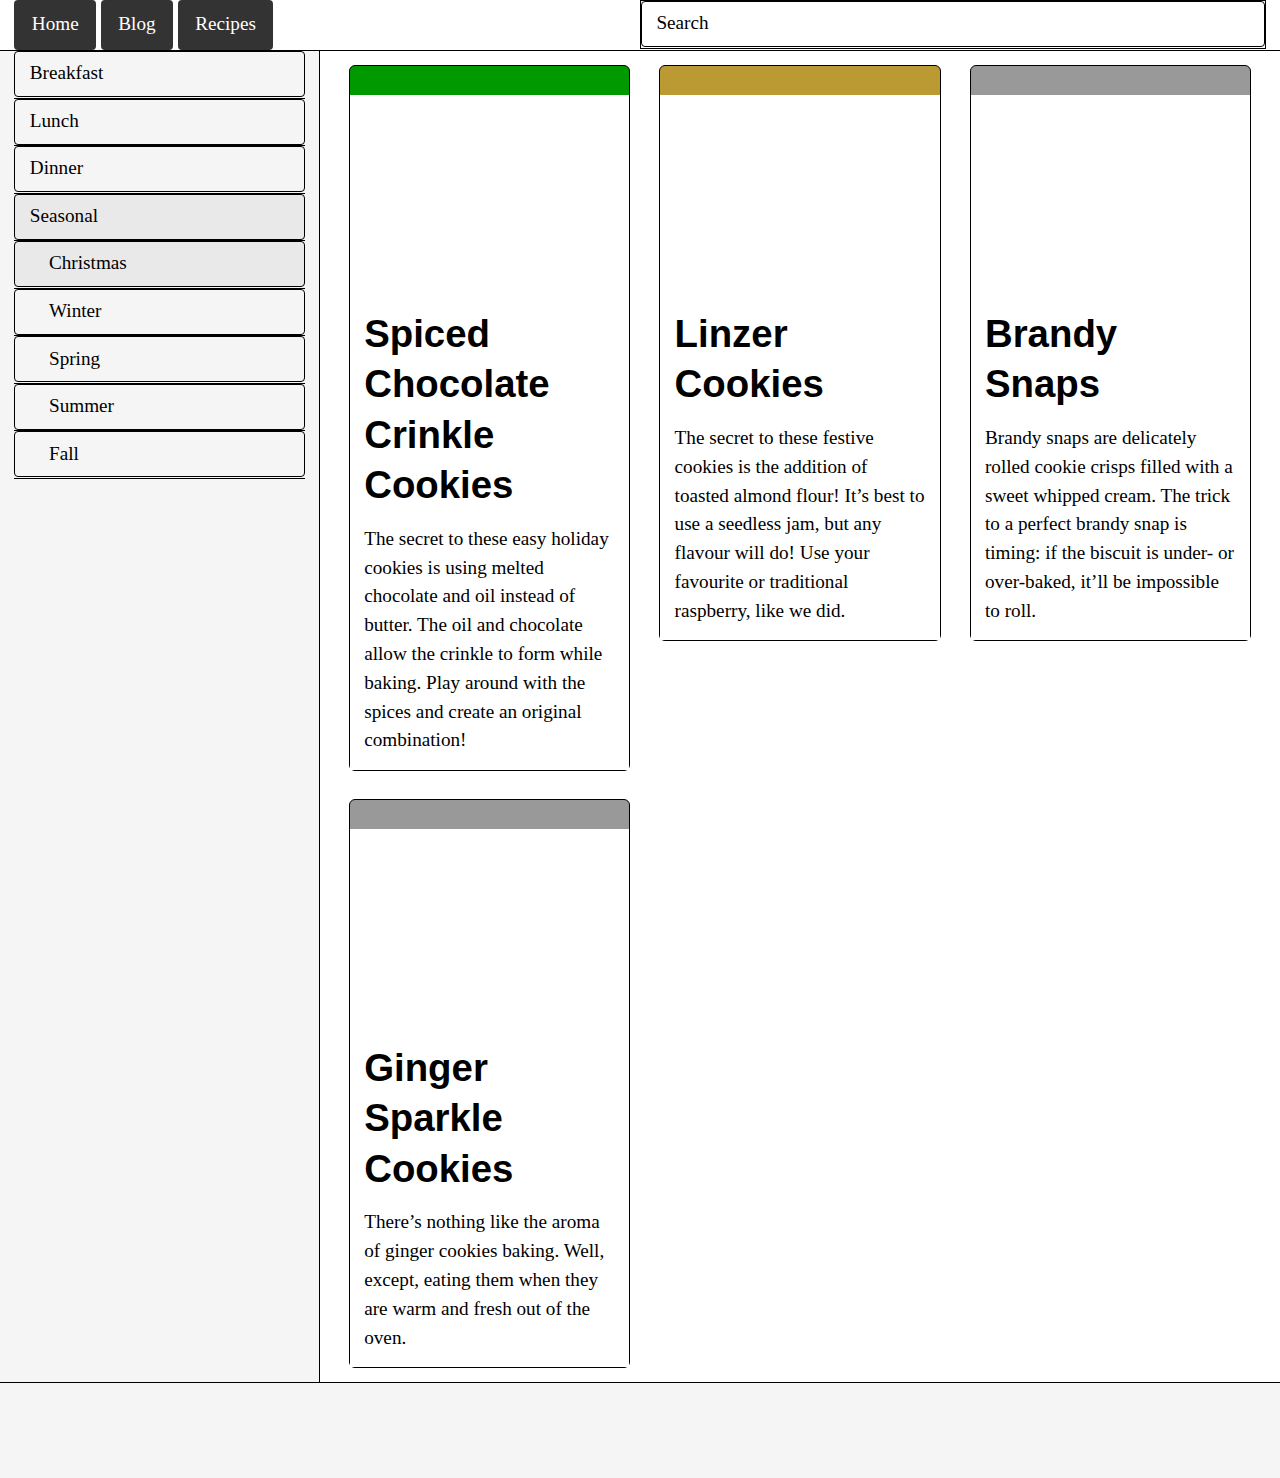
==== commit f9fd40b1: "Upload all current html and css to the cloud" ====
--- a/index.html
+++ b/index.html
@@ -8,6 +8,7 @@
   <link href="css/grid.css" rel="stylesheet">
   <link href="css/type.css" rel="stylesheet">
   <link href="css/main.css" rel="stylesheet">
+  <link rel="stylesheet" href="https://use.typekit.net/jyl0hef.css">
 </head>
 <body>
 
@@ -16,11 +17,11 @@
       <div class="grid">
         <ul class="unit l-1-2 list-group list-group-inline push-none">
           <li class="home"><a href="#" class="btn">Home</a></li>
-          <li class="blog"><a href="#" class="btn">Blog</a></li>
-          <li class="unit l-1-3 recipes"><a href="#" class="btn">Recipes</a></li>
+          <li class="blog"><a href="blog.html" class="btn">Blog</a></li>
+          <li class="unit l-1-3 recipes"><a href="index.html" class="btn">Recipes</a></li>
         </ul>
-        <ul class="unit list-group l-1-2 push-none">
-          <li><a href="#" class="btn">Search</a></li>
+        <ul class="unit list-group s-1-2 m-1-2 l-1-2 push-none">
+          <li class="search grid"><div class="unit s-3-4"></div><a href="#" class="btn btn-ghost unit s-1-4">Search</a></li>
         </ul>
       </div>
     </nav>
@@ -28,124 +29,114 @@
 
   <main>
     <div class="grid">
-      <div class="unit m-1-4 l-1-4 side-Nav">
-        <h2 class="island-1-2 push-none">Blog</h2>
+      <div class="unit s-1 m-1-4 l-1-4 side-Nav">
         <ol class="gutter-1-2 list-group">
-          <li class=""><a href="#" class="btn btn-ghost">Breakfast</a></li>
-          <li class=""><a href="#" class="btn btn-ghost">Lunch</a></li>
-          <li class=""><a href="#" class="btn btn-ghost">Dinner</a></li>
-          <li class=""><a href="#" class="btn btn-ghost selected">Seasonal</a></li>
+          <li class="lined"><a href="#" class="btn btn-ghost">Breakfast</a></li>
+          <li class="lined"><a href="#" class="btn btn-ghost">Lunch</a></li>
+          <li class="lined"><a href="#" class="btn btn-ghost">Dinner</a></li>
+          <li class="lined"><a href="#" class="btn btn-ghost selected">Seasonal</a></li>
           <li class="no-line"><ol class="list-group">
-            <li><a href="#" class="btn btn-ghost selected"><p class="sub-1 push-none">Christmas</p></a></li>
-            <li><a href="#" class="btn btn-ghost"><p class="sub-1 push-none">Winter</p></a></li>
-            <li><a href="#" class="btn btn-ghost"><p class="sub-1 push-none">Spring</p></a></li>
-            <li><a href="#" class="btn btn-ghost"><p class="sub-1 push-none">Summer</p></a></li>
-            <li><a href="#" class="btn btn-ghost"><p class="sub-1 push-none">Fall</p></a></li>
+            <li class="lined"><a href="blog.html" class="btn btn-ghost selected"><p class="sub-1 push-none">Christmas</p></a></li>
+            <li class="lined"><a href="#" class="btn btn-ghost"><p class="sub-1 push-none">Winter</p></a></li>
+            <li class="lined"><a href="#" class="btn btn-ghost"><p class="sub-1 push-none">Spring</p></a></li>
+            <li class="lined"><a href="#" class="btn btn-ghost"><p class="sub-1 push-none">Summer</p></a></li>
+            <li class="lined"><a href="#" class="btn btn-ghost"><p class="sub-1 push-none">Fall</p></a></li>
           </ol></li>
         </ol>
       </div>
-      <div class="unit m-3-4 l-3-4 content">
-        <div class="banner">
-          <img src="" alt="">
-          <div class="gutter">
-            <h1 class="">2019 Christmas Cookie</h1>
-            <h2>Fabulously festive holiday cookie recipes — plus how to freeze and ship them right!</h2>
-            <h3>Let’s be honest. This is why it’s the most wonderful time of the year.</h3>
-            <p>Is there a time of year where the phrase “I made cookies!” is greeted with more excitement? It’s hard to tell who is more excited, the lucky recipient or the baker. Holiday baking means layered treats, sugar-dusted biscuits, not to mention icing, sprinkles and cutouts galore. Serious bakers have been looking forward to this time of year since, oh, Labour Day. And whether you’re one of them or a novice, we’ve got exactly what you need to make your cookie baking a success from start to finish. We’ve rounded up some of our favourite holiday cookie recipes plus the three tips you’ll need specifically for these festive batches. From working ahead to shipping cross-country, here’s how to make holiday cookies like Santa’s star elf.</br>
-            Start baking now!</br>
-            Most cookies freeze well (note: some do not, like cookies with delicate structures, fine decorations or temperamental fillings) which is a great reason to get a head start. A better reason to start early is that this way, if you burn a batch or forget an ingredient, you have lots of time for do-overs. The best reason is time to make extra batches for yourself after you get your potluck and gifting baking done. And as the mid-December holiday crunch comes, you’ll be so happy you baked early in the month</br>
-            But, you want to bake and freeze correctly to preserve your masterpieces.</br>
-            The easiest way to do this is to bake off the cookies, let them cool, then freeze them in a single layer on a baking sheet before popping them into an airtight freezer container or resealable bag. Alternatively, you can layer cookies between pieces of parchment to freeze them on the baking sheet before and sealing them up. By preventing them from freezing together, you not only preserve the integrity of your creations, you can easily grab just a handful for any occasion and extend your supply by only thawing what you need.</br>
-            To recreate that freshly-baked quality, pop frozen cookies into a 275F degrees oven and gently reheat for 10-15 minutes.</br>
-            Have holiday cookies, will travel — here’s how:</br>
-            A box of your homemade cookies is the perfect gift for someone who can’t make it home this year. With the right recipes and packaging, they’ll easily survive a trip. Choose naturally-dry cookies like biscotti, or something with an extra-high sugar and fat content like shortbread. Both of these kinds of cookies will still taste as they should a week later.</br>
-            Pack your cookies tightly for travel. Seal them in a plastic bag, sucking the air out of it with a straw. Put that bag in an airtight container with hard sides, and one that fits the cookies snugly, so when the box moves, the cookies don’t. Think ahead and save packaging from online orders throughout the year so you can shove bubble packaging between your mailing box and the container as a buffer.</br>
-            Gluten-free holiday cookies are a thing. A delicious thing!</br>
-            Gluten-free holiday cookies are easier than you think, and are always handy to have on hand in case you’re hosting someone with gluten intolerance or sensitivity. Recipes for macarons and meringues are usually naturally gluten-free, so bake them off for your cookie platter, or let them stand on their own. Bonus: both can be made ahead too.</br>
-            If you’re baking for someone with celiac disease, you’ll want to be especially careful to avoid cross-contamination, for instance, never use a spoon that was dipped into flour into your sugar bowl. And because cross-contamination can also occur in the factory, make sure all of your ingredients, even baking powder, are labeled ‘gluten-free’ to ensure they’re safe.</br>
-            Most everyone, whether gluten-sensitive or intolerant, or not, will really appreciate a batch of these Chickpea Chocolate Mint Chip Cookies, trust us!</br>
-            With tips for baking ahead, sending cookies by mail successfully, and gluten-free baking, let’s get to the recipes. Following are some of our favourite cookie recipes. Perfect for the holidays and perfect to get started on right now!</p>
-
+      <div class="unit s-1 m-3-4 l-3-4">
+        <div class="chop">
+          <div class="banner push-none">
+            <div class="Color">
+              <img src="images/star.jpg" alt="" class="img-flex">
+            </div>
+            <div class="content">
+              <div class="gutter pad-t-2">
+                <h1 class="peta pad-t-2 text-center d-shadow">Christmas Cookies</h1>
+              </div>
+            </div>
           </div>
         </div>
         <div class="gutter-1-2 grid">
 
-          <div class="unit l-1-3">
+          <div class="unit s-1 m-1-2 l-1-3 xl-1-3">
             <div class="island-1-2">
-            <a href="#" class="push-none">
-              <div class="pad-t vegan">
-                <div class="card island-1-2">
-                  <div class="card-image chop">
-                    <img class="img-flex" src="images/dipped.jpg" alt="">
-                  </div>
-                  <h4 class="push-none">Spiced Chocolate Crinkle Cookies</h4>
-                  <p class="push-none">The secret to these easy holiday cookies is using melted chocolate and oil instead of butter. The oil and chocolate allow the crinkle to form while baking. Play around with the spices and create an original combination!</p>
-                </div>
-              </div>
-            </a>
-          </div>
-        </div>
-
-          <div class="unit l-1-3">
-            <div class="island-1-2 valign-top">
-            <a href="#" class="push-none">
-              <div class="pad-t gluten">
-                <div class="card island-1-2">
-                  <div class="card-image chop">
-                    <img class="img-flex" src="images/dipped.jpg" alt="">
-                  </div>
-                  <h4 class="push-none">Linzer Cookies</h4>
-                  <p class="push-none">The secret to these festive cookies is the addition of toasted almond flour! It’s best to use a seedless jam, but any flavour will do! Use your favourite or traditional raspberry, like we did.</p>
-                </div>
-              </div>
-            </a>
-          </div>
-        </div>
-
-          <div class="unit l-1-3">
-            <div class="island-1-2 valign-top">
-              <a href="#" class="push-none">
-                <div class="pad-t normal">
+              <a href="crinkle.html" class="push-none">
+                <div class="pad-t vegan">
                   <div class="card island-1-2">
                     <div class="card-image chop">
                       <img class="img-flex" src="images/dipped.jpg" alt="">
                     </div>
-                    <h4 class="push-none">Peanut butter sandwich cookies with peanut buttercream</h4>
-                    <p class="push-none">If you answer “peanut butter” to the “what’s your favourite cookie” question, you may want to sit down. This is the ultimate peanut butter cookie, we defy you to find one that could be more peanut buttery.</p>
+                    <h2 class="push-1-2 pad-t-1-4 giga">Spiced Chocolate Crinkle Cookies</h2>
+                    <p class="push-none">The secret to these easy holiday cookies is using melted chocolate and oil instead of butter. The oil and chocolate allow the crinkle to form while baking. Play around with the spices and create an original combination!</p>
                   </div>
                 </div>
               </a>
             </div>
           </div>
 
-          <div class="unit l-1-3">
+          <div class="unit s-1 m-1-2 l-1-3 xl-1-3">
             <div class="island-1-2 valign-top">
-              <a href="#" class="push-none">
-                <div class="pad-t normal">
+              <a href="linzer.html" class="push-none">
+                <div class="pad-t gluten">
                   <div class="card island-1-2">
                     <div class="card-image chop">
                       <img class="img-flex" src="images/dipped.jpg" alt="">
                     </div>
-                    <h4 class="push-none">Peanut butter sandwich cookies with peanut buttercream</h4>
-                    <p class="push-none">If you answer “peanut butter” to the “what’s your favourite cookie” question, you may want to sit down. This is the ultimate peanut butter cookie, we defy you to find one that could be more peanut buttery.</p>
+                    <h2 class="push-1-2 pad-t-1-4 giga">Linzer Cookies</h2>
+                    <p class="push-none">The secret to these festive cookies is the addition of toasted almond flour! It’s best to use a seedless jam, but any flavour will do! Use your favourite or traditional raspberry, like we did.</p>
                   </div>
                 </div>
               </a>
             </div>
           </div>
 
+          <div class="unit s-1 m-1-2 l-1-3 xl-1-3">
+            <div class="island-1-2 valign-top">
+              <a href="brandy.html" class="push-none">
+                <div class="pad-t normal">
+                  <div class="card island-1-2">
+                    <div class="card-image chop">
+                      <img class="img-flex" src="images/dipped.jpg" alt="">
+                    </div>
+                    <h2 class="push-1-2 pad-t-1-4 giga">Brandy Snaps</h2>
+                    <p class="push-none">Brandy snaps are delicately rolled cookie crisps filled with a sweet whipped cream.
+                      The trick to a perfect brandy snap is timing: if the biscuit is under- or over-baked, it’ll be impossible to roll.
+                    </p>
+                  </div>
+                </div>
+              </a>
+            </div>
           </div>
+
+          <div class="unit s-1 m-1-2 l-1-3 xl-1-3">
+            <div class="island-1-2 valign-top">
+              <a href="sparkle.html" class="push-none">
+                <div class="pad-t normal">
+                  <div class="card island-1-2">
+                    <div class="card-image chop">
+                      <img class="img-flex" src="images/dipped.jpg" alt="">
+                    </div>
+                    <h2 class="push-1-2 pad-t-1-4 giga">Ginger Sparkle Cookies</h4>
+                    <p class="push-none">There’s nothing like the aroma of ginger cookies baking. Well, except, eating them when they are warm and fresh out of the oven.</p>
+                  </div>
+                </div>
+              </a>
+            </div>
+          </div>
+
         </div>
       </div>
+    </div>
 
-      <section class="">
+    <section class="">
 
-      </section>
-    </main>
+    </section>
+  </main>
 
-    <footer>
+  <footer>
 
-    </footer>
+  </footer>
 
-  </body>
-  </html>
+</body>
+</html>
--- a/css/main.css
+++ b/css/main.css
@@ -1,4 +1,7 @@
 html {
+  font-family: utopia-std, serif;
+  font-weight: 400;
+  font-style: normal;
   color: #000;
 }
 
@@ -10,15 +13,14 @@
   height: 100%;
 }
 
-.side-Nav {
-  background-color: #f5f5f5;
-  border-right: 1px solid #000;
-}
-
 .selected {
   background-color: #e9e9e9;
   border-top: 2px solid #000;
   border-bottom: 2px solid #000;
+}
+
+.lined {
+  border-bottom: .5px solid #000;
 }
 
 .selected:hover {
@@ -34,10 +36,6 @@
   background-color: #fff;
 }
 
-li  {
-  border-bottom: .5px solid #000;
-}
-
 .no-line {
   border: none;
 }
@@ -50,6 +48,29 @@
 .card-image {
   border-radius: 8px;
   height: 10em;
+}
+
+
+
+h1 {
+  font-family: "halyard-text", sans-serif;
+  font-weight: 900;
+  color: #000;
+}
+
+.d-shadow {
+  filter: drop-shadow(2px 2px 10px rgba(255, 255, 255, .75));
+  color: #b00;
+}
+
+h2 {
+  font-family: "halyard-text", sans-serif;
+  font-weight: 700;
+}
+
+h3 {
+  font-family: "halyard-text", sans-serif;
+  font-weight: 600;
 }
 
 .vegan {
@@ -82,3 +103,60 @@
 .card-full {
   width: 33%;
 }
+
+.paragraph {
+  column-count: 2;
+}
+
+.chop {
+  max-height: 20em;
+}
+
+
+.chop {
+  max-height: 20em;
+  position: relative;
+}
+
+.content {
+  position: absolute;
+  width: 100%;
+  left: 0;
+  bottom: 0;
+  background-image: linear-gradient(to bottom, transparent, rgba(255,255,255, .5));
+  background-color: transparent;
+}
+
+
+@media only screen and (min-width: 25em) {
+
+  .side-Nav {
+    background-color: #f5f5f5;
+    border-right: none;
+  }
+
+}
+
+@media only screen and (min-width: 38em) {
+
+  .side-Nav {
+    background-color: #f5f5f5;
+    border-right: 1px solid #000;
+  }
+
+}
+
+
+footer {
+  border-top: 1px solid #000;
+  height: 5em;
+  background: #f5f5f5;
+}
+
+.search {
+  width: 100%;
+  border: 1px solid #000;
+}
+.btn-ghost {
+  border: 1px solid #000;
+}
